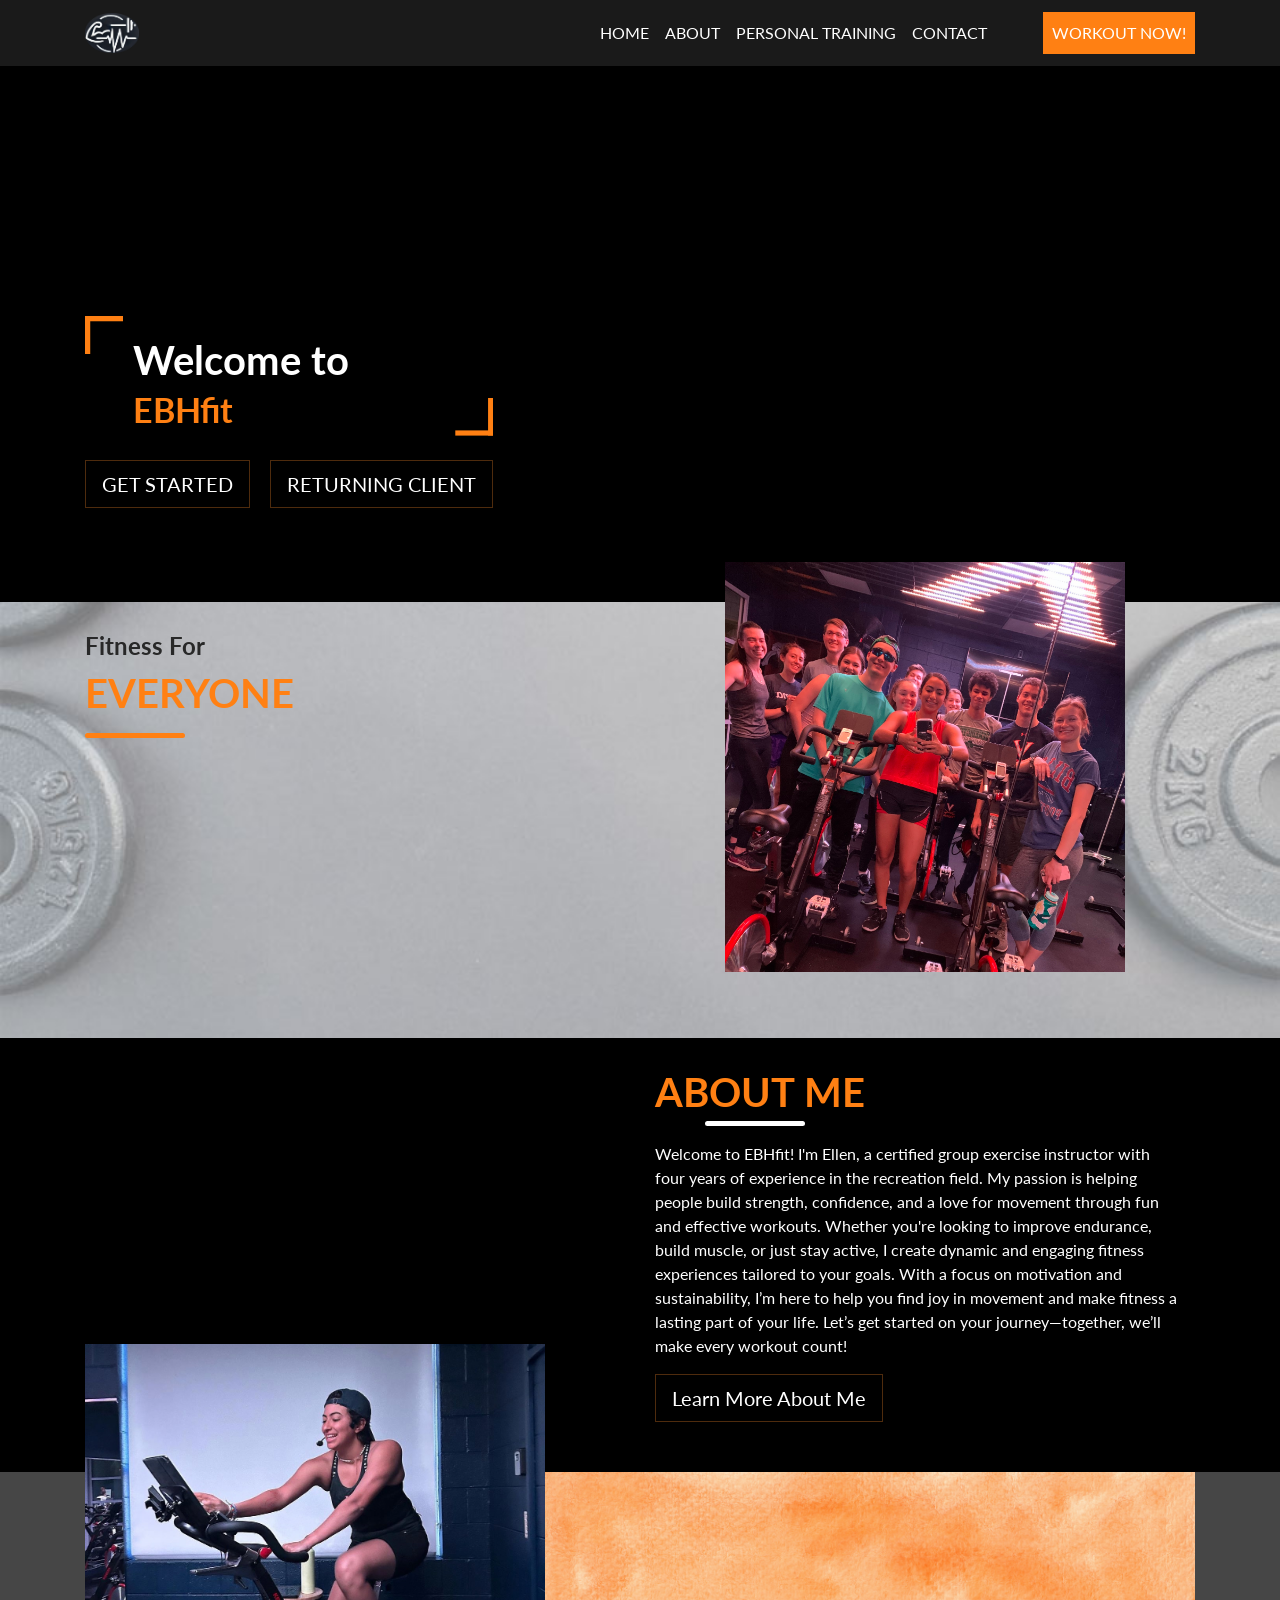
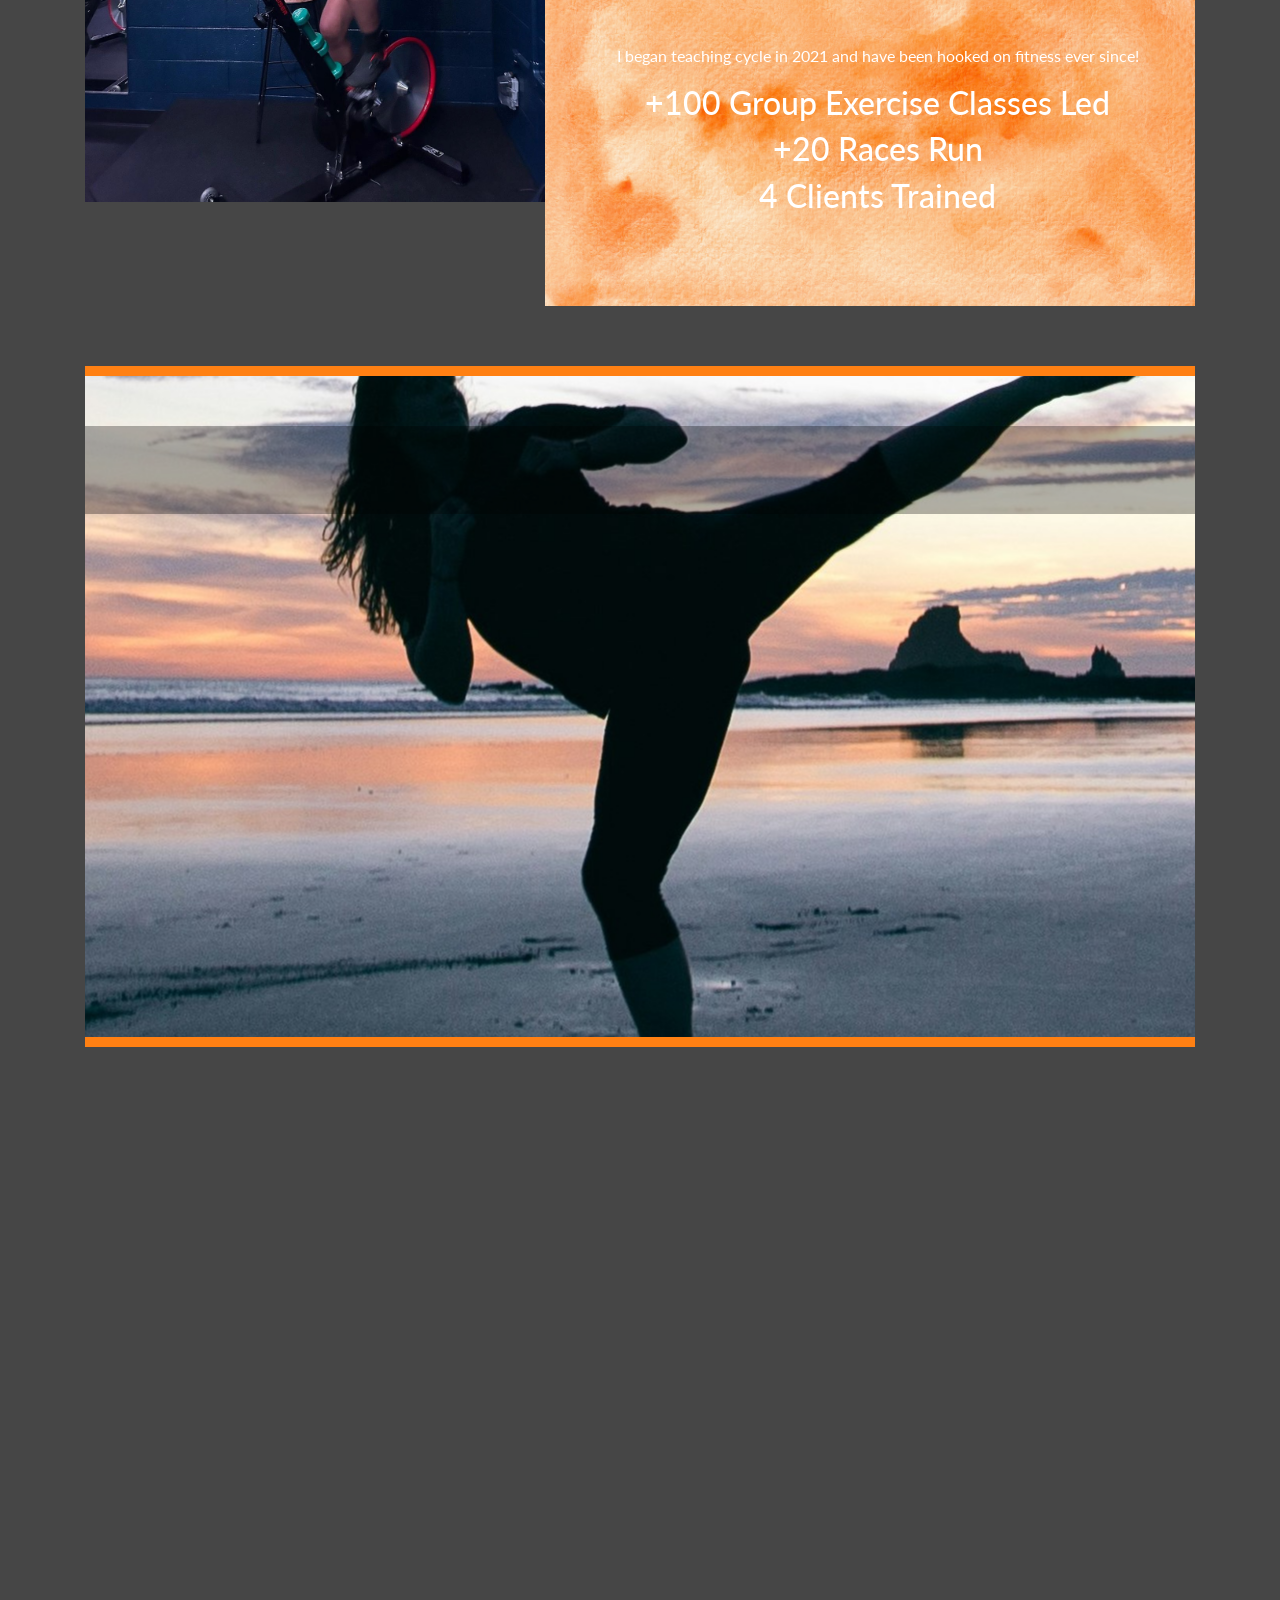
==== index.html @ 253d58ab "Update index.html" ====
<!doctype html>
<!--
	Template from: Fox by FreeHTML5.co
-->
<html lang="en">
<head>
  <!-- Required meta tags -->
  <meta charset="utf-8">
  <meta name="viewport" content="width=device-width, initial-scale=1, shrink-to-fit=no">
  <title>EBHfit</title>

  <!-- Bootstrap CSS -->
  <link href="css/animate.css" rel="stylesheet">
  <link rel="stylesheet" href="css/bootstrap.min.css" type="text/css">
  <link href="https://fonts.googleapis.com/css?family=Lato:300,400,700" rel="stylesheet">
  <link rel="stylesheet" href="css/style.css">
</head>
<body>
<div class="container-fluid pl-0 pr-0 bg-img clearfix parallax-window2" data-parallax="scroll" data-image-src="images/gexStrong.jpg">
  <nav class="navbar navbar-expand-md navbar-dark">
    <div class="container"> 
      <!-- Brand --> 
      <a class="navbar-brand mr-auto" href="#"><img src="images/EBHFITicon.png" alt="EBHfit" /></a> 
      
      <!-- Toggler/collapsibe Button -->
      <button class="navbar-toggler" type="button" data-toggle="collapse" data-target="#collapsibleNavbar"> <span class="navbar-toggler-icon"></span> </button>
      
      <!-- Navbar links -->
      <div class="collapse navbar-collapse" id="collapsibleNavbar">
        <ul class="navbar-nav ml-auto">
          <li class="nav-item"> <a class="nav-link" href="#">Home</a> </li>
          <li class="nav-item"> <a class="nav-link" href="#about-us">About</a> </li>
          <li class="nav-item"> <a class="nav-link" href="#">Personal Training</a> </li>
          <li class="nav-item"> <a class="nav-link" href="#contact">Contact</a> </li>
        </ul>
        <ul class="navbar-nav ml-5">
          <li class="nav-item"> <a class="nav-link btn btn-danger" href="#">Workout Now!</a> </li>
        </ul>
      </div>
    </div>
  </nav>
  <div class="container">
    <div class="fh5co-banner-text-box">
      <div class="quote-box pl-5 pr-5 wow bounceInRight">
        <h2> Welcome to <br><span>EBHfit</span> </h2>
      </div>
      <a href="#" class="btn text-uppercase btn-outline-danger btn-lg mr-3 mb-3 wow bounceInUp"> Get Started</a> <a href="#" class="btn text-uppercase btn-outline-danger btn-lg mb-3 wow bounceInDown"> Returning Client</a> </div>
  </div>
</div>
<div class="container-fluid fh5co-network">
  <div class="container">
    <div class="row">
      <div class="col-md-6">
        <h4 class="wow bounceInUp">Fitness For</h4>
        <h2 class="wow bounceInRight">EVERYONE</h2>
        <hr />
        <h5 class="wow bounceInLeft">All ages and all backgrounds welcome!</h5>
        <p class="wow bounceInDown">Cycling, running, walking, strength training, hyrox training, mobility, and MORE! </p>
      </div>
      <div class="col-md-6">
        <figure class="wow bounceInDown"> 
		<img src="images/cyclegroupch.jpeg" alt="gym" class="img-fluid" style="width: 400px; height: auto;" /> 
	</figure>
      </div>
    </div>
  </div>
</div>
<div id="about-us" class="container-fluid fh5co-about-us pl-0 pr-0 parallax-window" data-parallax="scroll" data-image-src="images/femaleStrong.jpg">
  <div class="container">
    <div class="col-sm-6 offset-sm-6">
      <h2 class="wow bounceInLeft" data-wow-delay=".25s">ABOUT ME</h2>
      <hr/>
      <p class="wow bounceInRight" data-wow-delay=".25s">Welcome to EBHfit! I'm Ellen, a certified group exercise instructor with four years of experience in the recreation field. My passion is helping people build strength, confidence, and a love for movement through fun and effective workouts. Whether you're looking to improve endurance, build muscle, or just stay active, I create dynamic and engaging fitness experiences tailored to your goals. With a focus on motivation and sustainability, I’m here to help you find joy in movement and make fitness a lasting part of your life. Let’s get started on your journey—together, we’ll make every workout count!
 </p>
      <a href= "https://ebh1226.github.io" class="btn btn-lg btn-outline-danger d-inline-block text-center mx-auto wow bounceInDown">Learn More About Me</a> </div>
  </div>
</div>
<div class="container-fluid fh5co-content-box">
  <div class="container">
    <div class="row">
      <div class="col-md-5 pr-0"><img src="images/cyclePic.jpeg" alt="gym" class="img-fluid wow bounceInLeft" /> </div>
      <div class="col-md-7 pl-0">
        <div class="wow bounceInRight" data-wow-delay=".25s">
          <div class="card-img-overlay">
            <p class="card-text">I began teaching cycle in 2021 and have been hooked on fitness ever since! </p> 
		  <h2> +100 Group Exercise Classes Led</h2>
		  <h2> +20 Races Run </h2>
		  <h2> 4 Clients Trained </h2>
          </div>
           <img src="images/orangeblock3.jpg" alt="orange" class="img-fluid" /> </div> 
      </div>
    </div>
    <div class="row trainers pl-0 pr-0">
      <div class="col-12 bg-50">
        <div class="quote-box2 wow bounceInDown" data-wow-delay=".25s">
          <h2> CERTIFICATIONS </h2>
        </div>
      </div>
      <div class="col-md-6 pr-5 pl-5">
        <div class="card text-center wow bounceInLeft" data-wow-delay=".25s"> <img class="card-img-top rounded-circle img-fluid" src="images/afaa.jpg" alt="AFAA image">
          <div class="card-body mb-5">
            <h4 class="card-title">GEX Instructor</h4>
            <p class="card-text">AFAA Group Exercise Instructor Certified</p>
          </div>
        </div>
      </div>
      <div class="col-md-6 pl-5 pr-5">
        <div class="card text-center wow bounceInRight" data-wow-delay=".25s"> <img class="card-img-top rounded-circle img-fluid" src="images/wfa.jpg" alt="WFA image">
          <div class="card-body mb-5">
            <h4 class="card-title">WFA</h4>
            <p class="card-text">MEDIC SOLO Wilderness First Aid Certified</p>
          </div>
        </div>
      </div>
    </div>
    <div class="row gallery">
      <div class="col-md-4">
        <div class="card">
          <div class="card-body mb-4 wow bounceInLeft" data-wow-delay=".25s">
            <h4 class="card-title">FILEX</h4>
            <p class="card-text">I just wanted to sincerely thank you for the opportunity to represent Precision Nutrition and the US at such an amazing event. </p>
          </div>
          <img class="card-img-top img-fluid wow bounceInRight" data-wow-delay=".25s" src="images/g1.jpg" alt="Card image"> </div>
      </div>
      <div class="col-md-4">
        <div class="card"> <img class="card-img-top img-fluid wow bounceInUp" data-wow-delay=".25s" src="images/g2.jpg" alt="Card image">
          <div class="card-body mt-4 wow bounceInDown" data-wow-delay=".25s">
            <h4 class="card-title">IGNITING</h4>
            <p class="card-text">I just wanted to sincerely thank you for the opportunity to represent Precision Nutrition and the US at such an amazing event. </p>
          </div>
        </div>
      </div>
      <div class="col-md-4">
        <div class="card">
          <div class="card-body mb-4 wow bounceInRight" data-wow-delay=".25s">
            <h4 class="card-title">PASSION</h4>
            <p class="card-text">I just wanted to sincerely thank you for the opportunity to represent Precision Nutrition and the US at such an amazing event. </p>
          </div>
          <img class="card-img-top img-fluid wow bounceInLeft" data-wow-delay=".25s" src="images/g3.jpg" alt="Card image"> </div>
      </div>
    </div>
  </div>
</div>
<footer class="container-fluid">
  <div class="container">
    <div class="row">
      <div class="col-md-3 footer1 d-flex wow bounceInLeft" data-wow-delay=".25s">
        <div class="d-flex flex-wrap align-content-center"> 
		<a href="#"><img src="images/EBHFITicon.png" alt="logo" style="width: 200px; height: auto;"/>
		</a>
          <p>&copy; 2025 EBHfit All rights reserved.<br> Design by <a href="https://freehtml5.co" target="_blank">FreeHTML5</a>.</p>
        </div>
      </div>
      <div class="col-md-6 footer2 wow bounceInUp" data-wow-delay=".25s" id="contact">
        <div class="form-box">
          <h4>CONTACT US</h4>
          <table class="table table-responsive d-table">
            <tr>
              <td><input type="text" class="form-control pl-0" placeholder="NAME" /></td>
              <td><input type="email" class="form-control pl-0" placeholder="EMAIL" /></td>
            </tr>
            <tr>
              <td colspan="2"></td>
            </tr>
            <tr>
              <td colspan="2"><input type="text" class="form-control pl-0" placeholder="ADDRESS" /></td>
            </tr>
            <tr>
              <td colspan="2"></td>
            </tr>
            <tr>
              <td colspan="2"><input type="text" class="form-control pl-0" placeholder="MESSAGES" /></td>
            </tr>
            <tr>
              <td colspan="2"></td>
            </tr>
            <tr>
              <td colspan="2" class="text-center pl-0"><button type="submit" class="btn btn-dark">SEND</button></td>
            </tr>
          </table>
        </div>
      </div>
      <div class="col-md-3 footer3 wow bounceInRight" data-wow-delay=".25s">
        <h5>ADDRESS</h5>
        <p>Lorem ipsum dolor sit 
          amet, consectetuer adipiscing elit.</p>
        <h5>PHONE</h5>
        <p>253232323232</p>
        <h5>EMAIL</h5>
        <p>email@example.com</p>
        <div class="social-links">
          <ul class="nav nav-item">
            <li><a href="https://www.facebook.com/fh5co" class="btn btn-secondary mr-1 mb-2"><img src="images/facebook.png" alt="facebook" /></a></li>
            <li><a href="#"  class="btn btn-secondary mr-1 ml-1 mb-2"><img src="images/facebook.png" alt="facebook" /></a></li>
            <li><a href="#"  class="btn btn-secondary mr-1 ml-1 mb-2"><img src="images/facebook.png" alt="facebook" /></a></li>
            <li><a href="#"  class="btn btn-secondary ml-1 mb-2"><img src="images/facebook.png" alt="facebook" /></a></li>
          </ul>
        </div>
      </div>
    </div>
  </div>
</footer>

<!-- Optional JavaScript --> 
<!-- jQuery first, then Bootstrap JS, ... -->

<script src="js/jquery.min.js"></script>
<script src="js/bootstrap.min.js"></script>
<script src="js/parallax.js"></script>
<script src="js/wow.js"></script>
<script src="js/main.js"></script>

</body>
</html>
---- css/style.css ----
/*
 * Fox by FreeHTML5.co
 * Twitter: https://twitter.com/fh5co
 * Facebook: https://fb.com/fh5co
 * URL: https://freehtml5.co
 */

body {
  font-family: 'Lato', sans-serif;
  overflow: hidden;
  overflow-y: scroll;
  background-color: #000;
}
body .bg-img {
  background-repeat: no-repeat;
  background-position: center;
  padding-bottom: 100px;
}
body nav {
  background: rgba(255, 255, 255, 0.1);
}
body nav .navbar-nav a {
  font-size: 16px;
  text-transform: uppercase;
  color: #fff !important;
  transition: all 0.3s;
  -webkit-transition: all 0.3s;
  -ms-transition: all 0.3s;
  -o-transition: all 0.3s;
}
body nav .navbar-nav a:hover {
  color: #ff8013 !important;
}
.navbar-brand img {
    max-height: 40px; /* Adjust this to fit your navbar height */
    width: auto; /* Maintains aspect ratio */
    margin-right: 10px; /* Adds some space between icon and text if needed */
}
body nav .navbar-nav .btn-danger {
  background: #ff8013;
  border-color: #ff8013;
  border-radius: 0;
}
body nav .navbar-nav .btn-danger:hover {
  background: #df6700;
  border-color: #df6700;
}

a, a:hover {
  color: #ff8013;
}

.fh5co-banner-text-box {
  position: relative;
  max-height: 120px;
  display: inline-block;
  margin-top: 250px;
}
.fh5co-banner-text-box .quote-box {
  max-width: 455px;
  padding: 20px 0;
}
.fh5co-banner-text-box .quote-box h2 {
  font-family: 'Lato', sans-serif;
  font-weight: 700;
  color: #fff;
  font-size: 40px;
}
.fh5co-banner-text-box .quote-box h2 span {
  color: #ff8013;
  font-size: 34px;
}
.fh5co-banner-text-box .quote-box::before {
  content: "";
  position: absolute;
  height: 38px;
  width: 38px;
  left: 0;
  top: 0;
  background: url("../images/right-quote.png");
  background-repeat: no-repeat;
}
.fh5co-banner-text-box .quote-box::after {
  content: "";
  position: absolute;
  height: 38px;
  width: 38px;
  background: url("../images/left-quote.png");
  background-repeat: no-repeat;
  right: 0;
  bottom: 0;
}
.fh5co-banner-text-box a {
  color: #fff;
  border-color: #4e2b0d;
  border-radius: 0;
  min-width: 150px;
}
.fh5co-banner-text-box a:hover {
  background: transparent;
  border-color: gray;
  color: #ff8013;
}

.fh5co-network, .fh5co-about-us {
  background: url("../images/about-bg.jpg");
  background-repeat: no-repeat;
  background-position: center;
  background-size: 100% 100%;
  padding: 50px 0;
  padding-top: 30px;
}
.fh5co-network figure, .fh5co-about-us figure {
  margin-top: -70px !important;
}
.fh5co-network h2, .fh5co-about-us h2 {
  color: #ff8013;
  font-family: 'Lato', sans-serif;
  font-weight: 700;
  font-size: 40px;
  margin-bottom: 0;
}
.fh5co-network h4, .fh5co-about-us h4, .fh5co-network h5, .fh5co-about-us h5, .fh5co-network p, .fh5co-about-us p {
  color: #282828;
  font-family: 'Lato', sans-serif;
  font-weight: 700;
}
.fh5co-network hr, .fh5co-about-us hr {
  border-color: #ff8013;
  border-width: 5px;
  max-width: 100px;
  margin-left: 0;
  border-radius: 5px;
}
.fh5co-network figure, .fh5co-about-us figure {
  text-align: center;
}

.fh5co-about-us {
  background: transparent;
  background-repeat: no-repeat;
  background-size: contain;
  background-position: center;
}
.fh5co-about-us p {
  color: #fff;
  font-family: 'Lato', sans-serif;
  font-weight: normal;
}
.fh5co-about-us hr {
  border-color: #fff;
  margin-left: 50px;
  margin-top: 5px;
}
.fh5co-about-us a {
  color: #fff !important;
  border-color: #4e2b0d;
  border-radius: 0;
  min-width: 150px;
}
.fh5co-about-us a:hover {
  background: transparent;
  border-color: gray;
  color: #ff8013;
}

.fh5co-content-box {
  background: #464646;
  padding-bottom: 100px;
}
.fh5co-content-box .pr-0 img {
  margin-top: -128px;
}
.fh5co-content-box img {
  width: 100%;
}
.fh5co-content-box .card-img-overlay {
  color: #fff;
  text-align: center;
  top: 35%;
}
.fh5co-content-box .trainers {
  position: relative;
  padding: 50px 0;
  margin: 70px 0;
  background: url("../images/gym2.jpg");
  background-repeat: no-repeat;
  background-position: center;
  background-color: #000;
}
.fh5co-content-box .trainers .bg-50 {
  background: rgba(0, 0, 0, 0.3);
}
.fh5co-content-box .trainers .card {
  border: none;
  background: transparent;
}
.fh5co-content-box .trainers .card img {
  max-width: 250px;
  margin: 0 auto;
  max-height: 250px;
}
.fh5co-content-box .trainers .card .card-body {
  background: #ccc;
  border-radius: 15px;
  padding: 30px 20px;
  margin-top: 30px;
  padding-bottom: 50px;
}
.fh5co-content-box .trainers .card .card-body::before {
  content: "";
  position: absolute;
  border: 20px solid #ccc;
  border-color: transparent transparent #ccc transparent;
  margin-top: -70px;
  text-align: center;
  margin-left: -15px;
}
.fh5co-content-box .trainers .quote-box2 {
  color: #fff;
  max-width: 250px;
  position: relative;
  text-align: center;
  margin: auto;
  margin-bottom: 50px;
}
.fh5co-content-box .trainers .quote-box2::before {
  content: "";
  position: absolute;
  height: 20px;
  width: 20px;
  left: 0;
  top: -10px;
  background: url("../images/right-quote-white.png");
  background-repeat: no-repeat;
  background-size: 100% 100%;
}
.fh5co-content-box .trainers .quote-box2::after {
  content: "";
  position: absolute;
  height: 20px;
  width: 20px;
  background: url("../images/left-quote-white.png");
  background-repeat: no-repeat;
  right: 0;
  bottom: -10px;
  background-size: 100% 100%;
}
.fh5co-content-box .trainers::before, .fh5co-content-box .trainers::after {
  content: "";
  position: absolute;
  border: 5px solid #ff8013;
  width: 100%;
  top: -10px;
}
.fh5co-content-box .trainers::before {
  bottom: -10px;
  top: auto;
}
.fh5co-content-box .gallery .card {
  border: none;
  background: transparent;
}
.fh5co-content-box .gallery .card img {
  border-radius: 0;
  max-height: 580px;
}
.fh5co-content-box .gallery .card .card-body {
  background: #ff8013;
}
.fh5co-content-box .gallery .card .card-body h4 {
  color: #fff;
}
.fh5co-content-box .gallery .card .card-body p {
  font-family: 'Lato', sans-serif;
  font-weight: 700;
}

footer {
  background: #101011;
  color: #fff;
}
footer .footer1 p {
  margin-top: 30px;
}
footer .footer2 h4 {
  color: #ff8013;
  font-family: 'Lato', sans-serif;
  font-weight: 700;
  text-align: center;
  margin: 20px auto;
}
footer .footer2 .form-box {
  background: #fff;
  padding: 20px 30px;
  margin-top: -30px;
}
footer .footer2 input[type='text'], footer .footer2 input[type='email'] {
  background: transparent;
  border-radius: 0;
  border: none;
  border-bottom: 2px solid #000;
}
footer .footer2 input[type='text']:focus, footer .footer2 input[type='email']:focus {
  box-shadow: none;
  border-color: #ff8013;
}
footer .footer2 .btn {
  min-width: 150px;
  border-radius: 0;
}
footer .footer2 ::-webkit-input-placeholder {
  /* Chrome/Opera/Safari */
  color: #262626;
}
footer .footer2 ::-moz-placeholder {
  /* Firefox 19+ */
  color: #262626;
}
footer .footer2 :-ms-input-placeholder {
  /* IE 10+ */
  color: #262626;
}
footer .footer2 :-moz-placeholder {
  /* Firefox 18- */
  color: #262626;
}
footer .footer3 {
  padding-top: 50px;
}
footer .footer3 a {
  background: #fff;
  border-radius: 50%;
  height: 40px;
  width: 40px;
  padding: 0;
  padding-top: 5px;
}
footer .footer3 a:hover {
  background: #ff8013;
}
footer .footer3 .nav-item li {
  margin: 0 5px;
}
footer .table td, footer .table th {
  border: none;
}

footer::before {
  content: "";
  position: absolute;
  border: 3px solid #ff8013;
  width: 100%;
  left: 0;
}

@media (max-width: 1199px) {
  .fh5co-content-box .pr-0 img {
    margin-top: -107px;
  }
}
@media (max-width: 991px) {
  .fh5co-content-box .pr-0 img {
    margin-top: -78px;
  }
  .fh5co-content-box .card-img-overlay {
    top: 20%;
  }
}
@media (max-width: 767px) {
  body nav .navbar-nav {
    margin-left: 0 !important;
    max-width: 50px;
  }

  .fh5co-network figure, .fh5co-about-us figure {
    margin-top: 0 !important;
  }

  .fh5co-content-box .pr-0 img {
    margin: 20px auto;
  }
  .fh5co-content-box .col-md-5 {
    padding: 0 !important;
  }
  .fh5co-content-box .col-md-7 {
    padding: 0 !important;
  }

  .gallery .card {
    margin-bottom: 25px;
  }

  .footer1 {
    min-height: 150px;
  }

  .footer2 .form-box {
    margin-top: 0 !important;
  }

  .small-logo {
    width: 300px; /* Adjust as needed */
    height: auto; /* Keeps aspect ratio */
  }
}
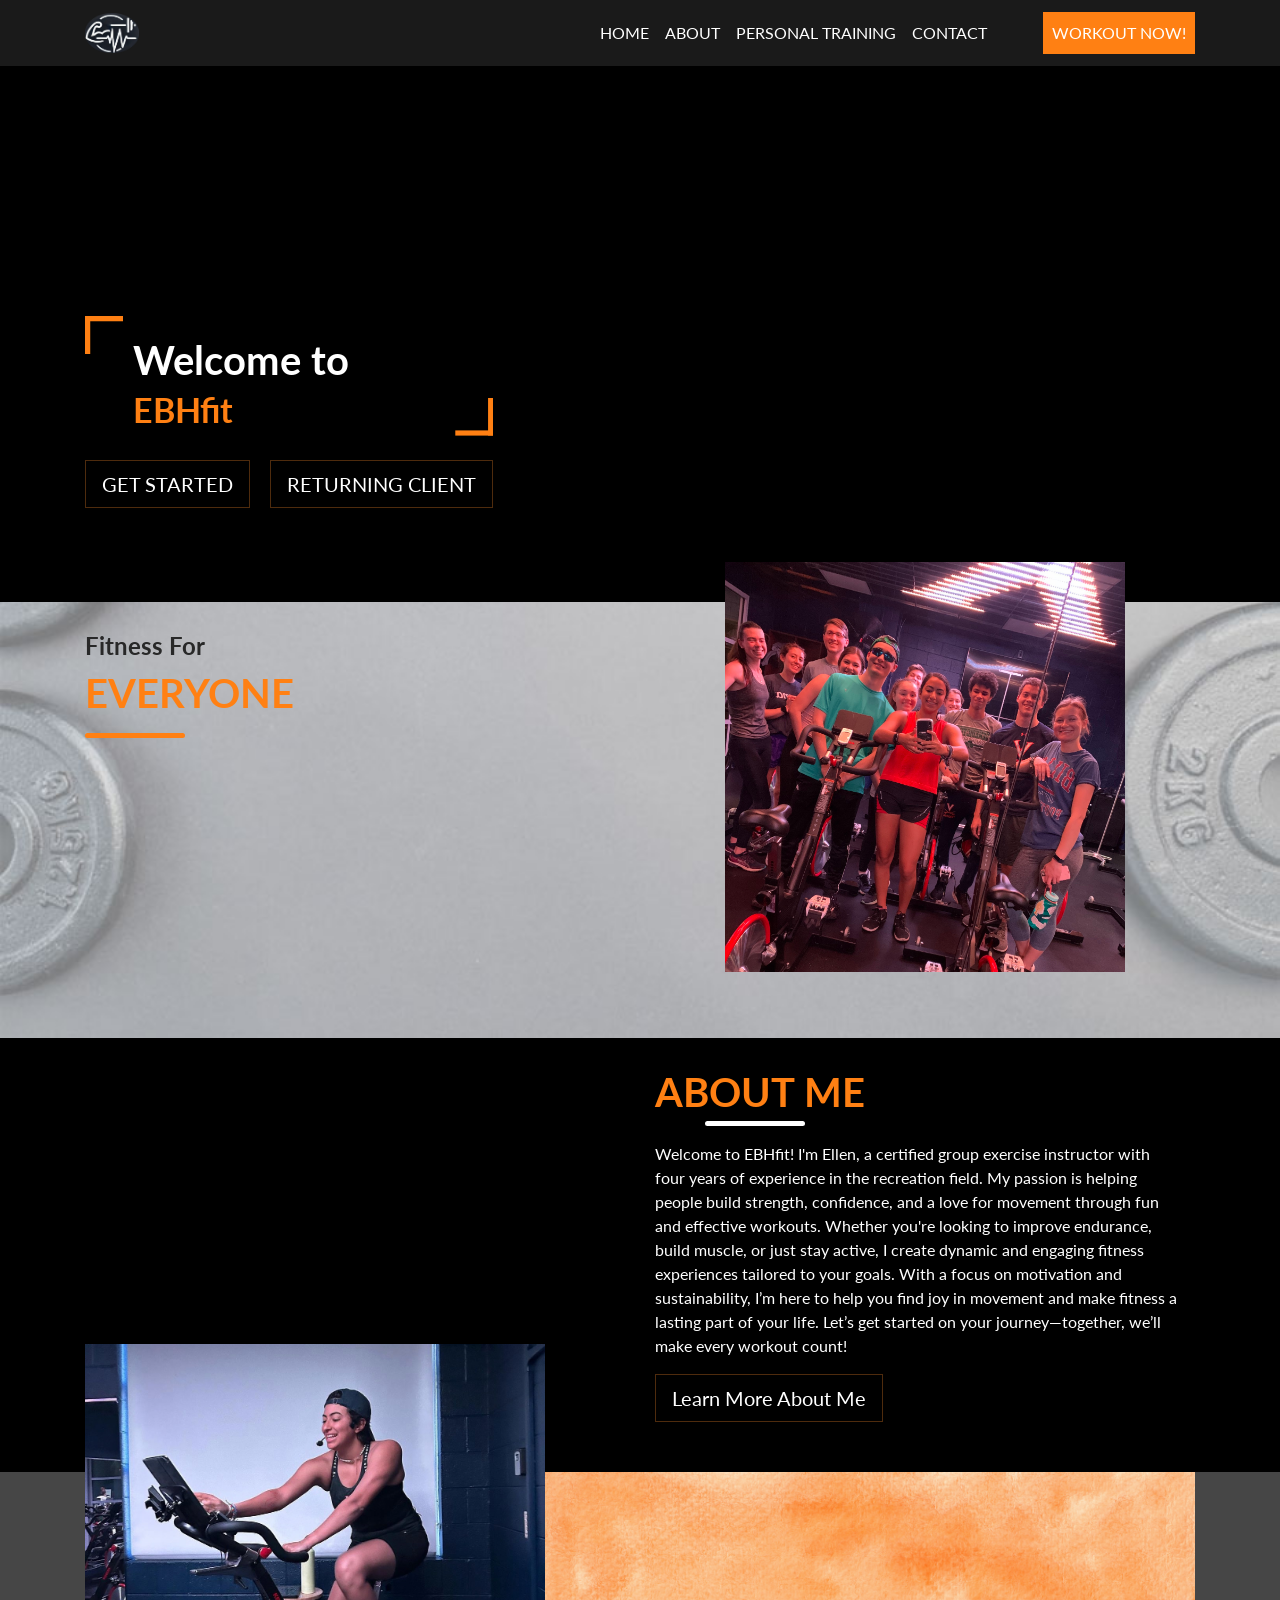
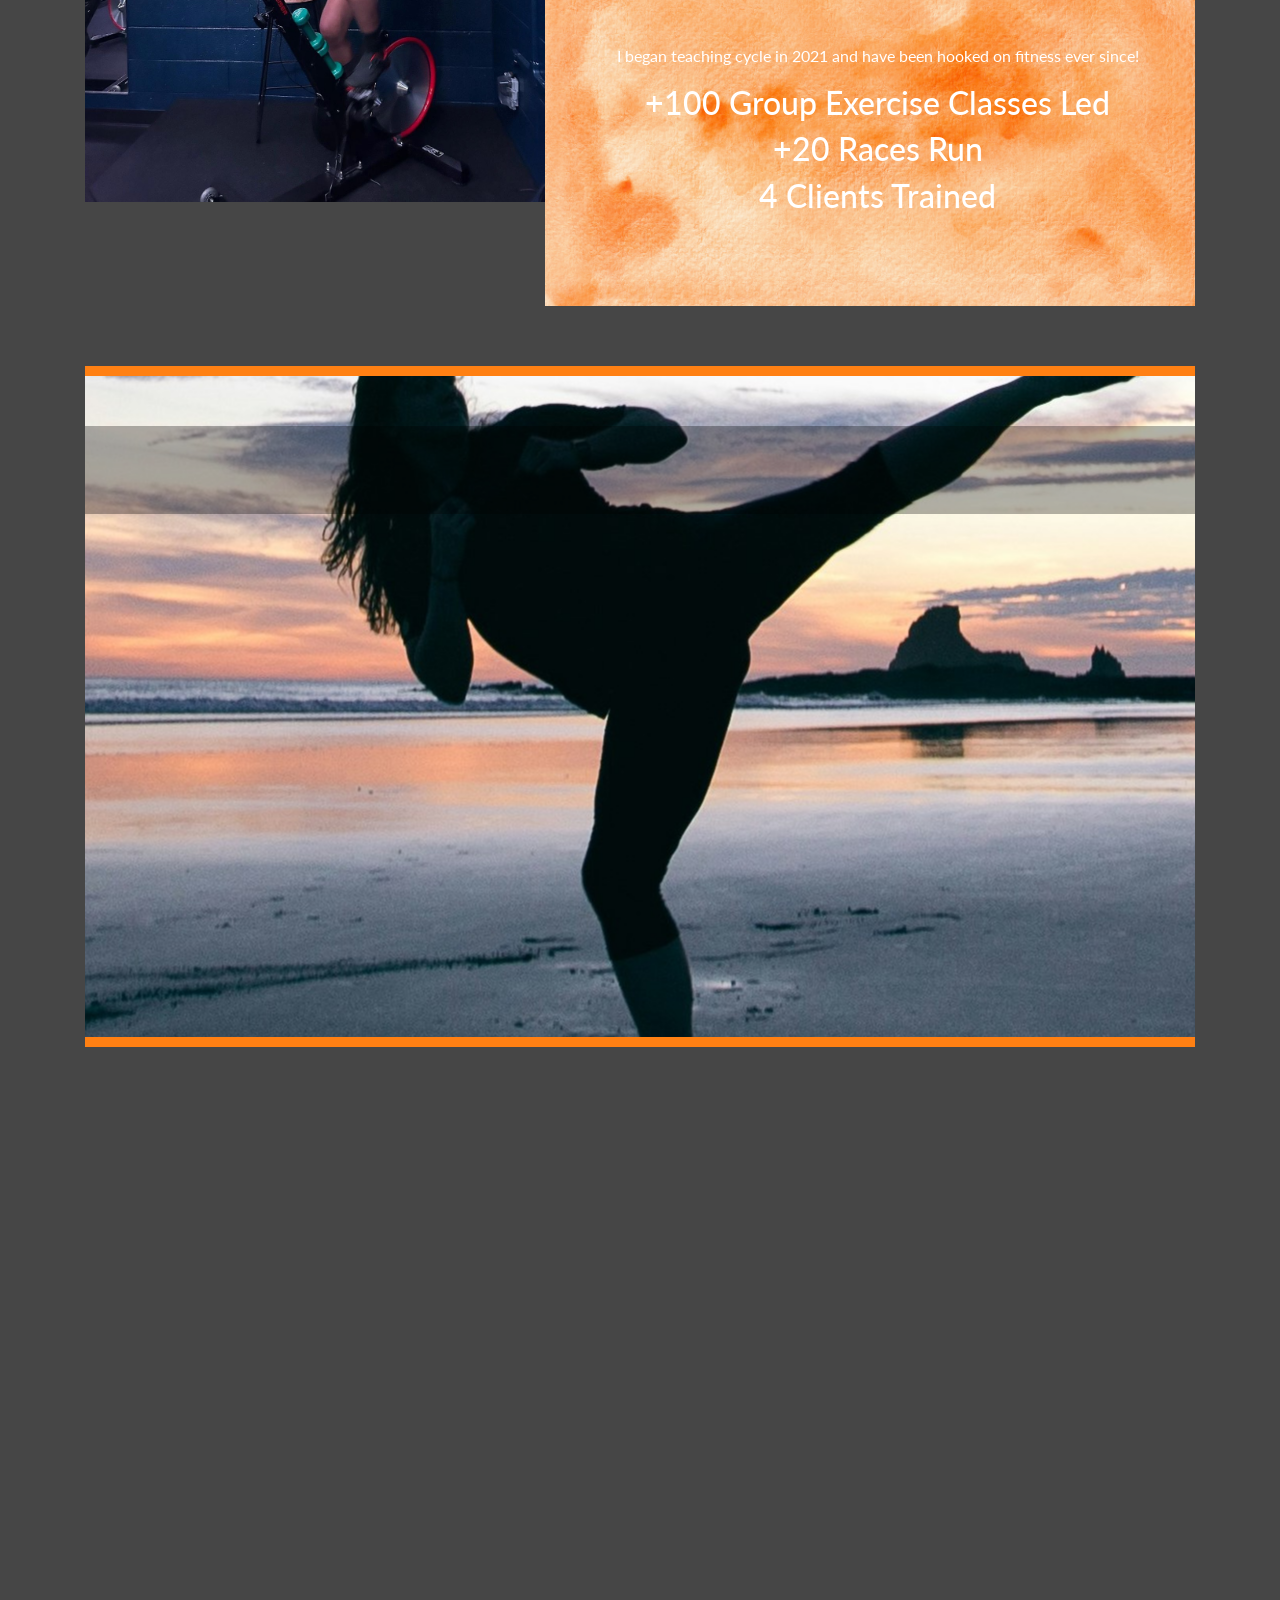
==== commit ba61f68d: "Update index.html" ====
--- a/index.html
+++ b/index.html
@@ -120,10 +120,10 @@
             <h4 class="card-title">FILEX</h4>
             <p class="card-text">I just wanted to sincerely thank you for the opportunity to represent Precision Nutrition and the US at such an amazing event. </p>
           </div>
-          <img class="card-img-top img-fluid wow bounceInRight" data-wow-delay=".25s" src="images/g1.jpg" alt="Card image"> </div>
+          <img class="card-img-top img-fluid wow bounceInRight" data-wow-delay=".25s" src="images/footerImgL.jpg" alt="Card image"> </div>
       </div>
       <div class="col-md-4">
-        <div class="card"> <img class="card-img-top img-fluid wow bounceInUp" data-wow-delay=".25s" src="images/g2.jpg" alt="Card image">
+        <div class="card"> <img class="card-img-top img-fluid wow bounceInUp" data-wow-delay=".25s" src="images/trxImgC.jpg" alt="Card image">
           <div class="card-body mt-4 wow bounceInDown" data-wow-delay=".25s">
             <h4 class="card-title">IGNITING</h4>
             <p class="card-text">I just wanted to sincerely thank you for the opportunity to represent Precision Nutrition and the US at such an amazing event. </p>
@@ -136,7 +136,7 @@
             <h4 class="card-title">PASSION</h4>
             <p class="card-text">I just wanted to sincerely thank you for the opportunity to represent Precision Nutrition and the US at such an amazing event. </p>
           </div>
-          <img class="card-img-top img-fluid wow bounceInLeft" data-wow-delay=".25s" src="images/g3.jpg" alt="Card image"> </div>
+          <img class="card-img-top img-fluid wow bounceInLeft" data-wow-delay=".25s" src="images/footerImgR.jpg" alt="Card image"> </div>
       </div>
     </div>
   </div>
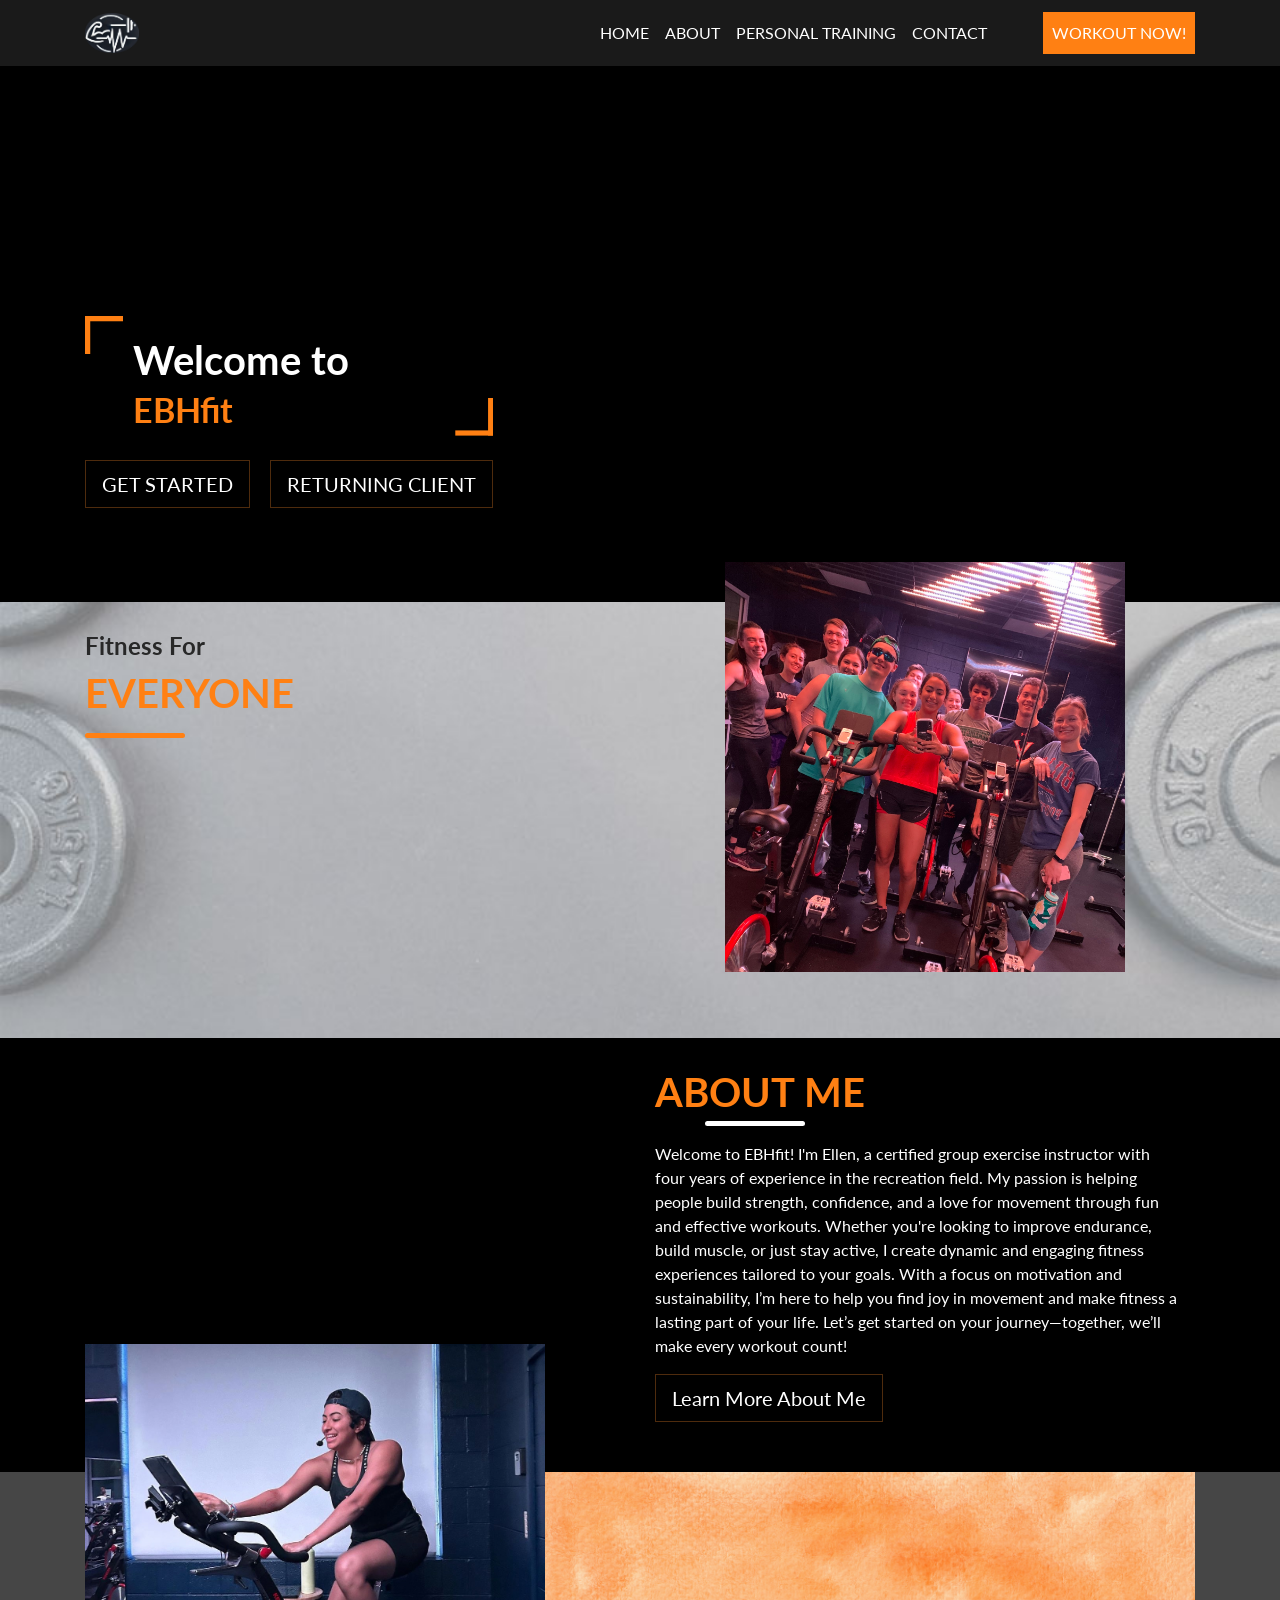
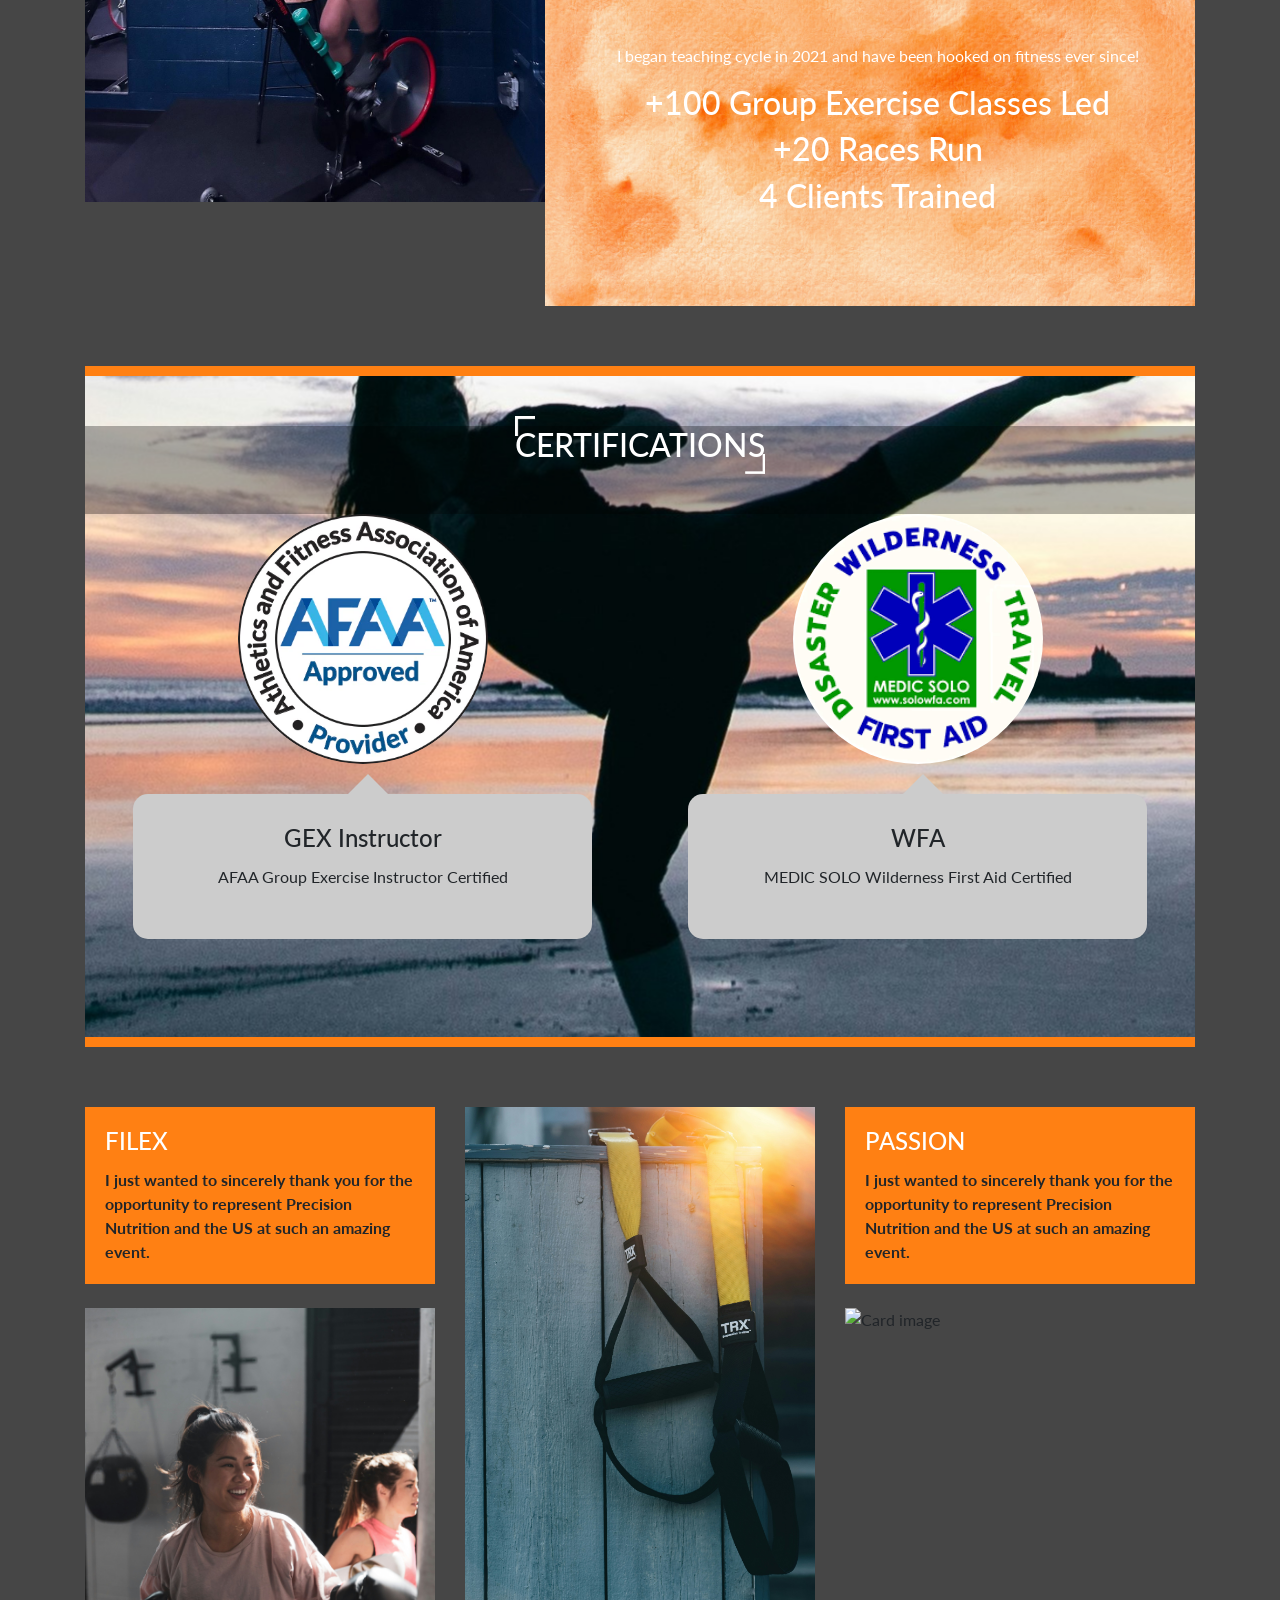
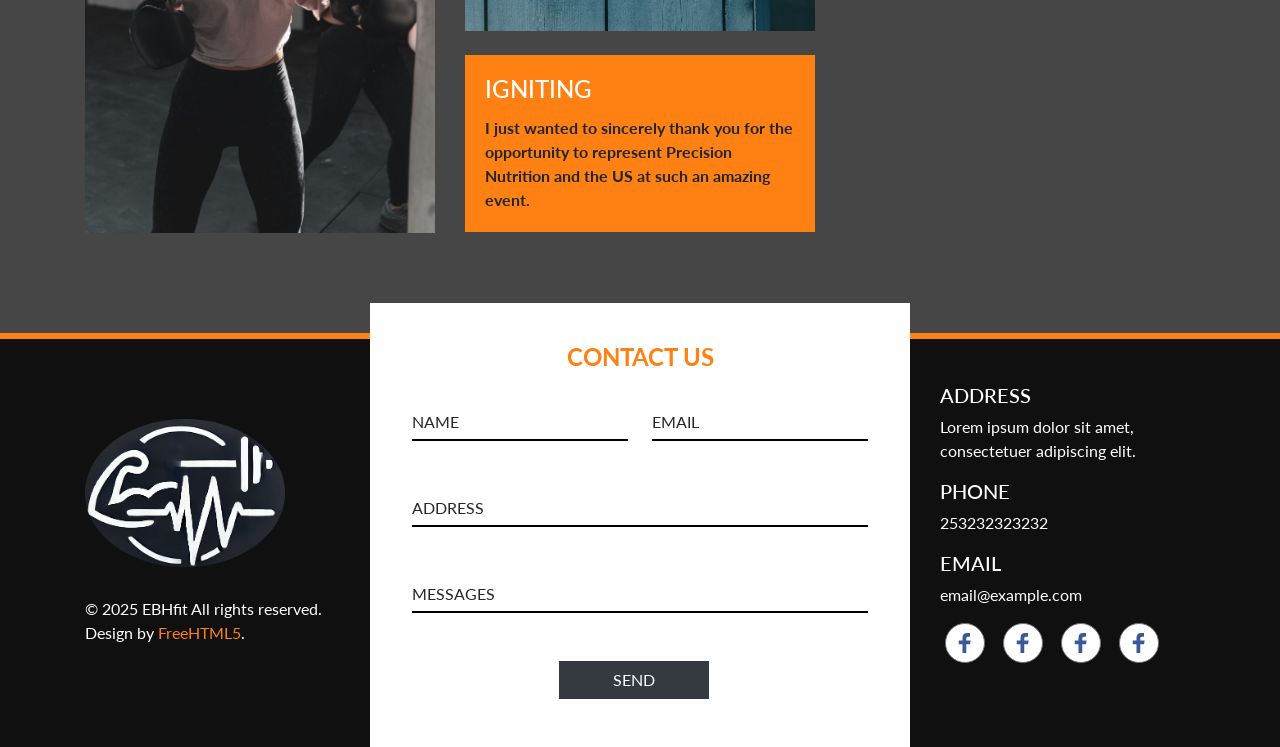
==== commit 964d00de: "Update index.html" ====
--- a/index.html
+++ b/index.html
@@ -136,7 +136,7 @@
             <h4 class="card-title">PASSION</h4>
             <p class="card-text">I just wanted to sincerely thank you for the opportunity to represent Precision Nutrition and the US at such an amazing event. </p>
           </div>
-          <img class="card-img-top img-fluid wow bounceInLeft" data-wow-delay=".25s" src="images/footerImgR.jpg" alt="Card image"> </div>
+          <img class="card-img-top img-fluid wow bounceInLeft" data-wow-delay=".25s" src="images/footerImgRt.jpg" alt="Card image"> </div>
       </div>
     </div>
   </div>
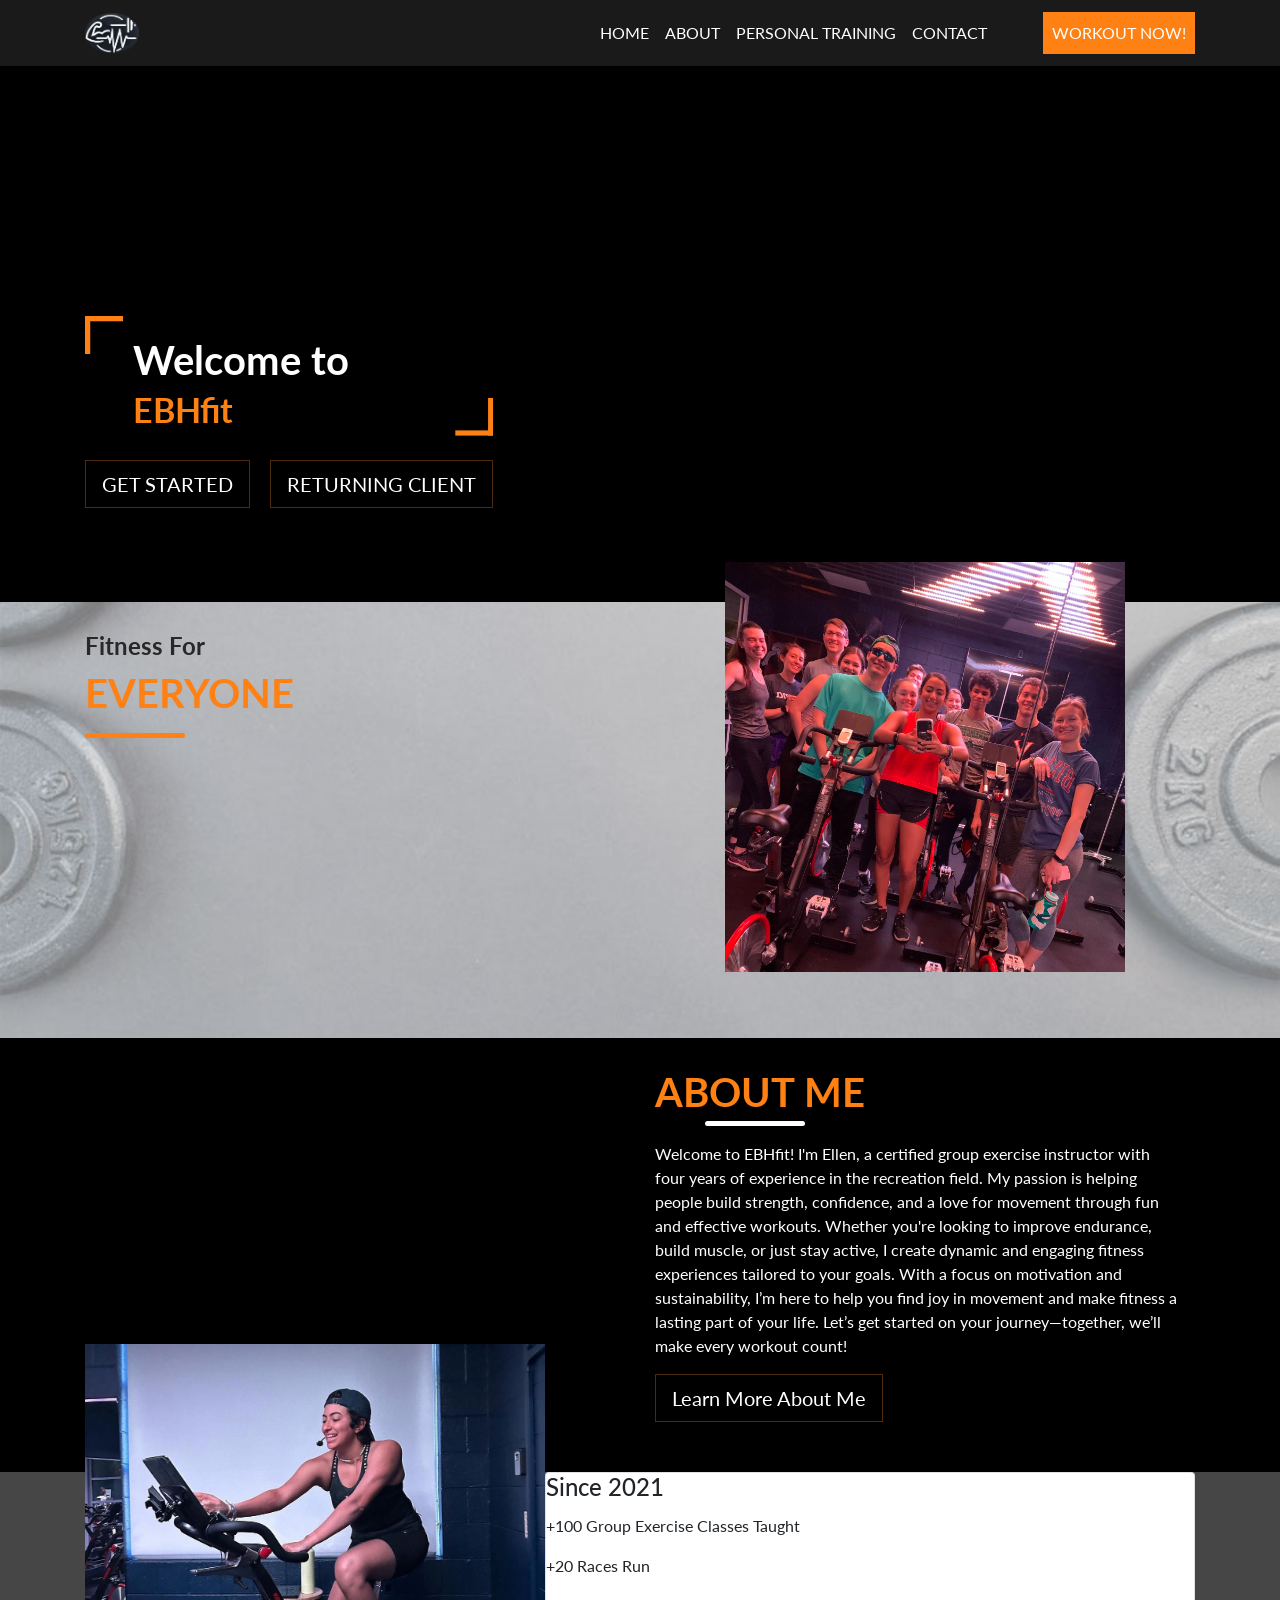
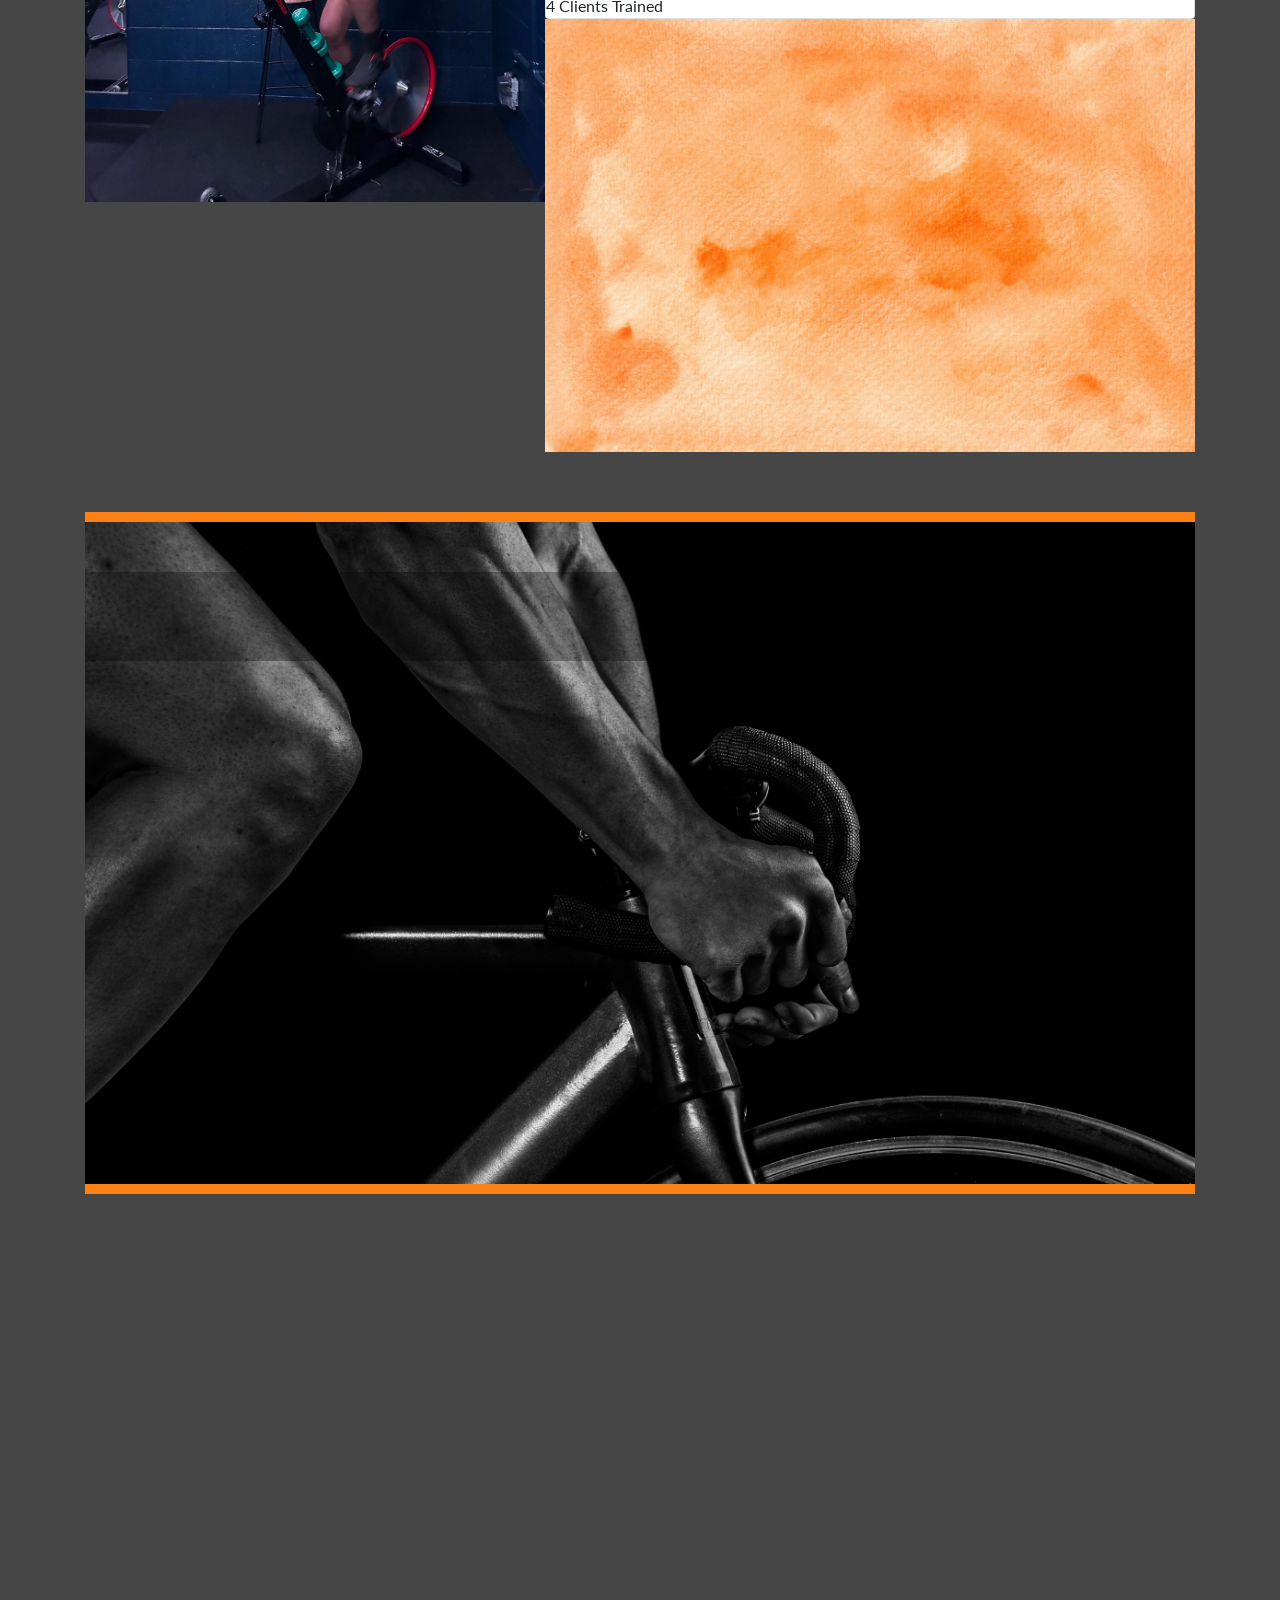
==== commit 8552551c: "Update index.html replaced this:   <div class="card-img-overlay">             <p class="card-text" ====
--- a/index.html
+++ b/index.html
@@ -81,11 +81,11 @@
       <div class="col-md-5 pr-0"><img src="images/cyclePic.jpeg" alt="gym" class="img-fluid wow bounceInLeft" /> </div>
       <div class="col-md-7 pl-0">
         <div class="wow bounceInRight" data-wow-delay=".25s">
-          <div class="card-img-overlay">
-            <p class="card-text">I began teaching cycle in 2021 and have been hooked on fitness ever since! </p> 
-		  <h2> +100 Group Exercise Classes Led</h2>
-		  <h2> +20 Races Run </h2>
-		  <h2> 4 Clients Trained </h2>
+          <div class="card">
+		  <h4 class="card-title">Since 2021</h4>
+            	<p class="card-text">+100 Group Exercise Classes Taught </p> 
+		  <p class="card-text">+20 Races Run </p>
+		  <p class="card-text">4 Clients Trained </p>
           </div>
            <img src="images/orangeblock3.jpg" alt="orange" class="img-fluid" /> </div> 
       </div>
--- a/css/style.css
+++ b/css/style.css
@@ -183,11 +183,13 @@
   position: relative;
   padding: 50px 0;
   margin: 70px 0;
-  background: url("../images/gym2.jpg");
+  background: url("../images/backgroundCycle.jpg");
   background-repeat: no-repeat;
   background-position: center;
+  background-size: cover;
   background-color: #000;
 }
+
 .fh5co-content-box .trainers .bg-50 {
   background: rgba(0, 0, 0, 0.3);
 }
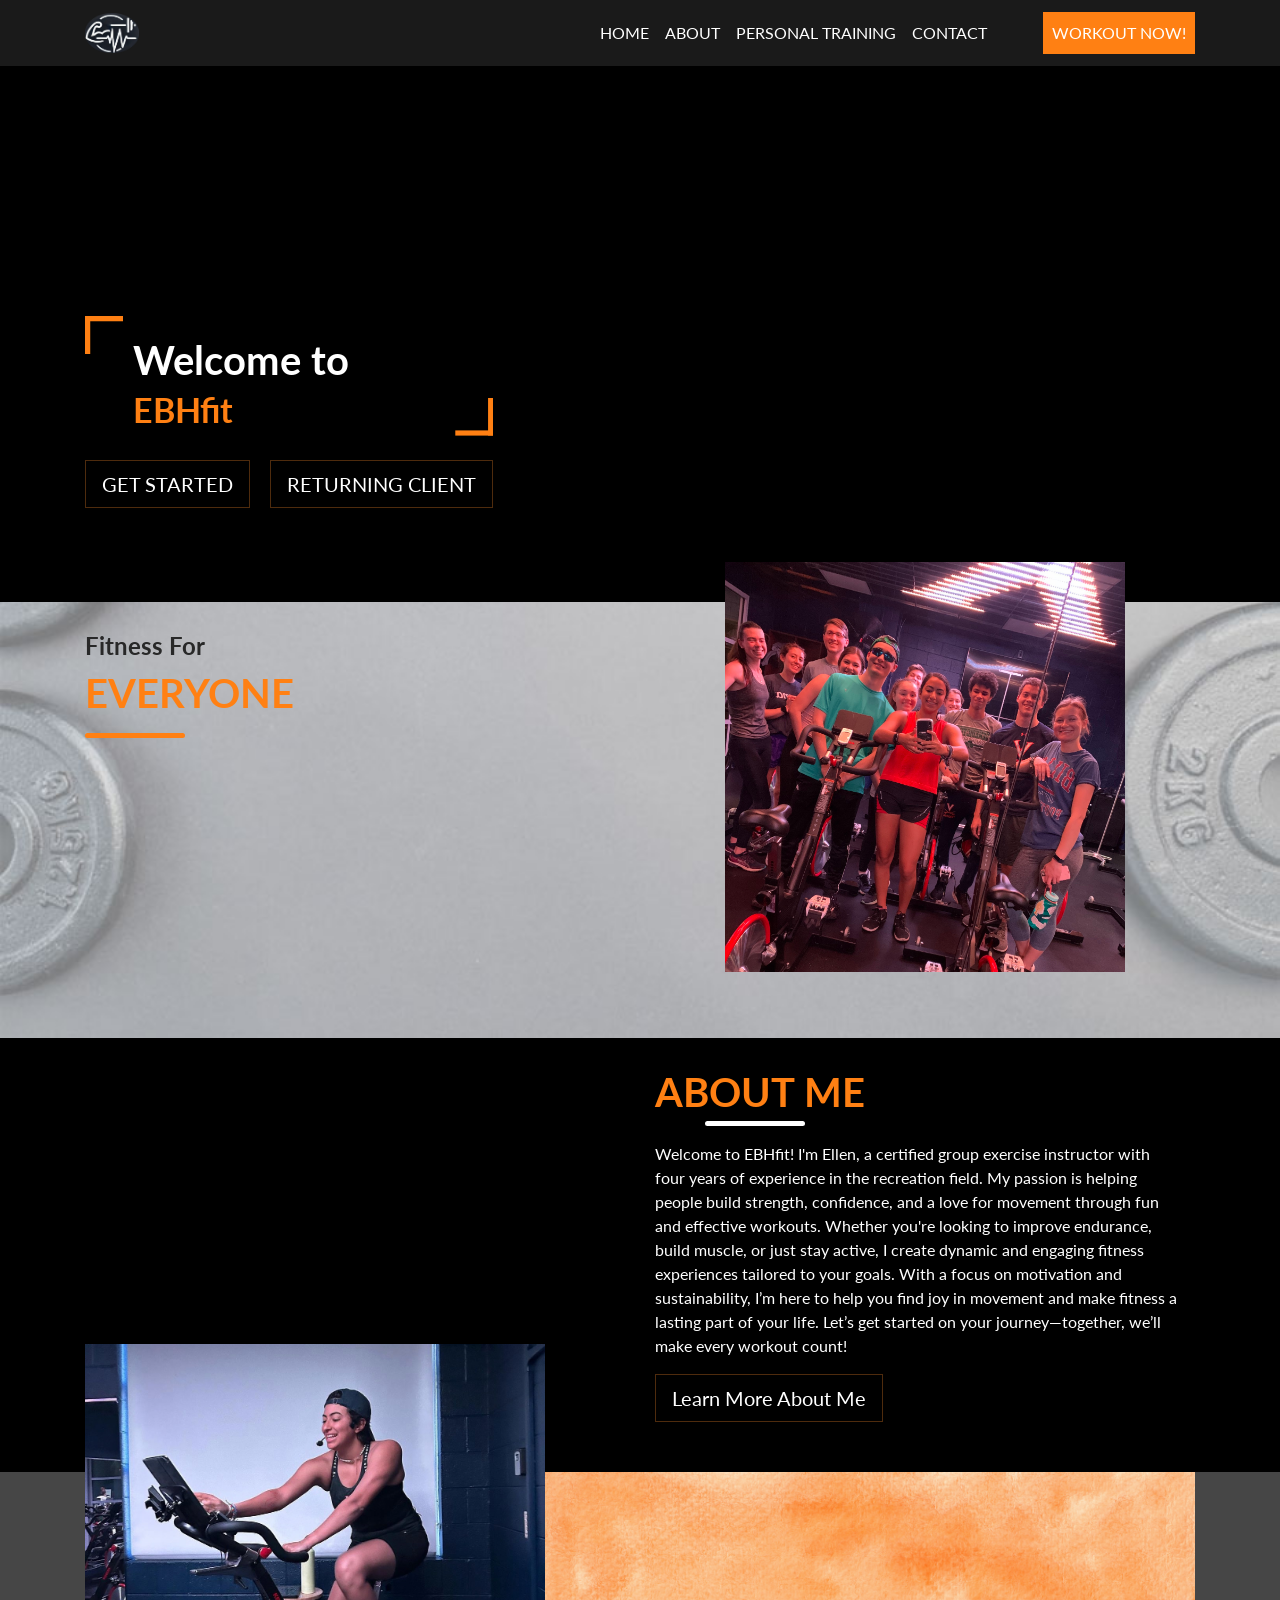
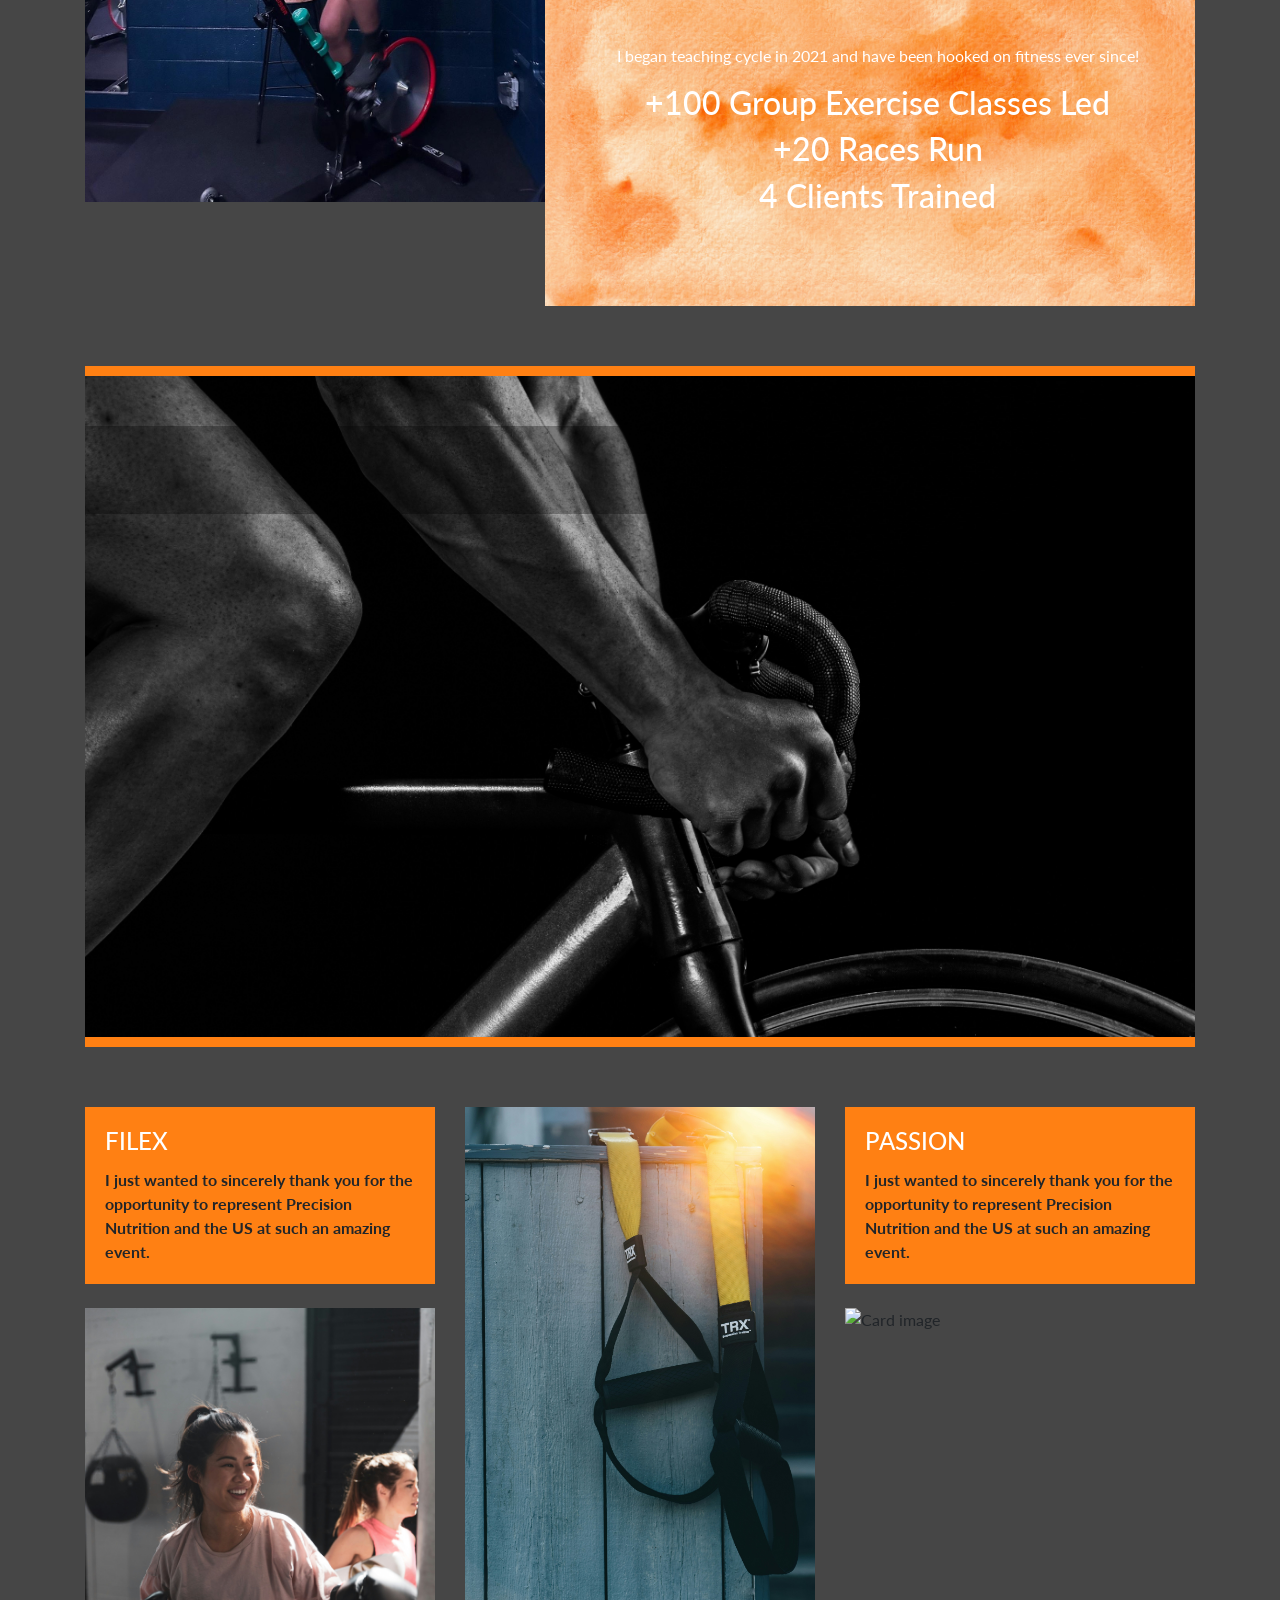
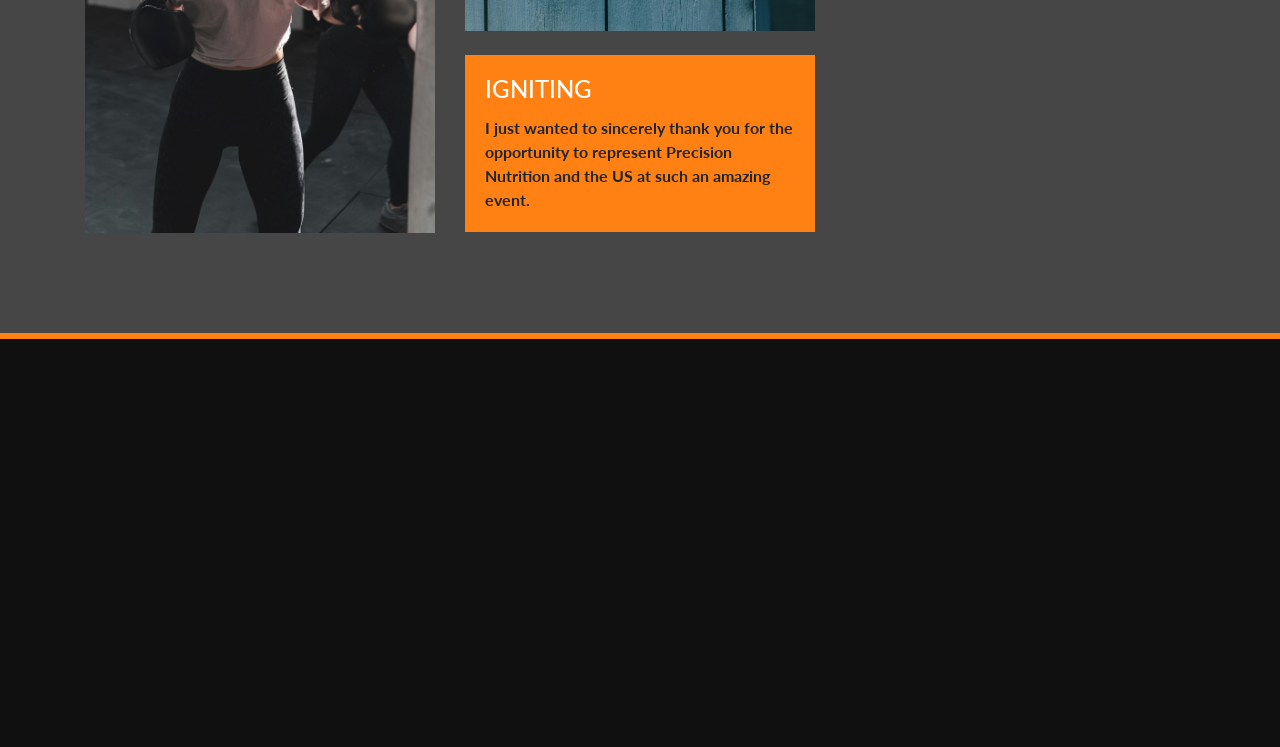
==== commit ddddbb6e: "Update index.html reverted changed back to orig" ====
--- a/index.html
+++ b/index.html
@@ -81,11 +81,11 @@
       <div class="col-md-5 pr-0"><img src="images/cyclePic.jpeg" alt="gym" class="img-fluid wow bounceInLeft" /> </div>
       <div class="col-md-7 pl-0">
         <div class="wow bounceInRight" data-wow-delay=".25s">
-          <div class="card">
-		  <h4 class="card-title">Since 2021</h4>
-            	<p class="card-text">+100 Group Exercise Classes Taught </p> 
-		  <p class="card-text">+20 Races Run </p>
-		  <p class="card-text">4 Clients Trained </p>
+           <div class="card-img-overlay">
+            <p class="card-text">I began teaching cycle in 2021 and have been hooked on fitness ever since! </p> 
+		  <h2> +100 Group Exercise Classes Led</h2>
+		  <h2> +20 Races Run </h2>
+		  <h2> 4 Clients Trained </h2>
           </div>
            <img src="images/orangeblock3.jpg" alt="orange" class="img-fluid" /> </div> 
       </div>
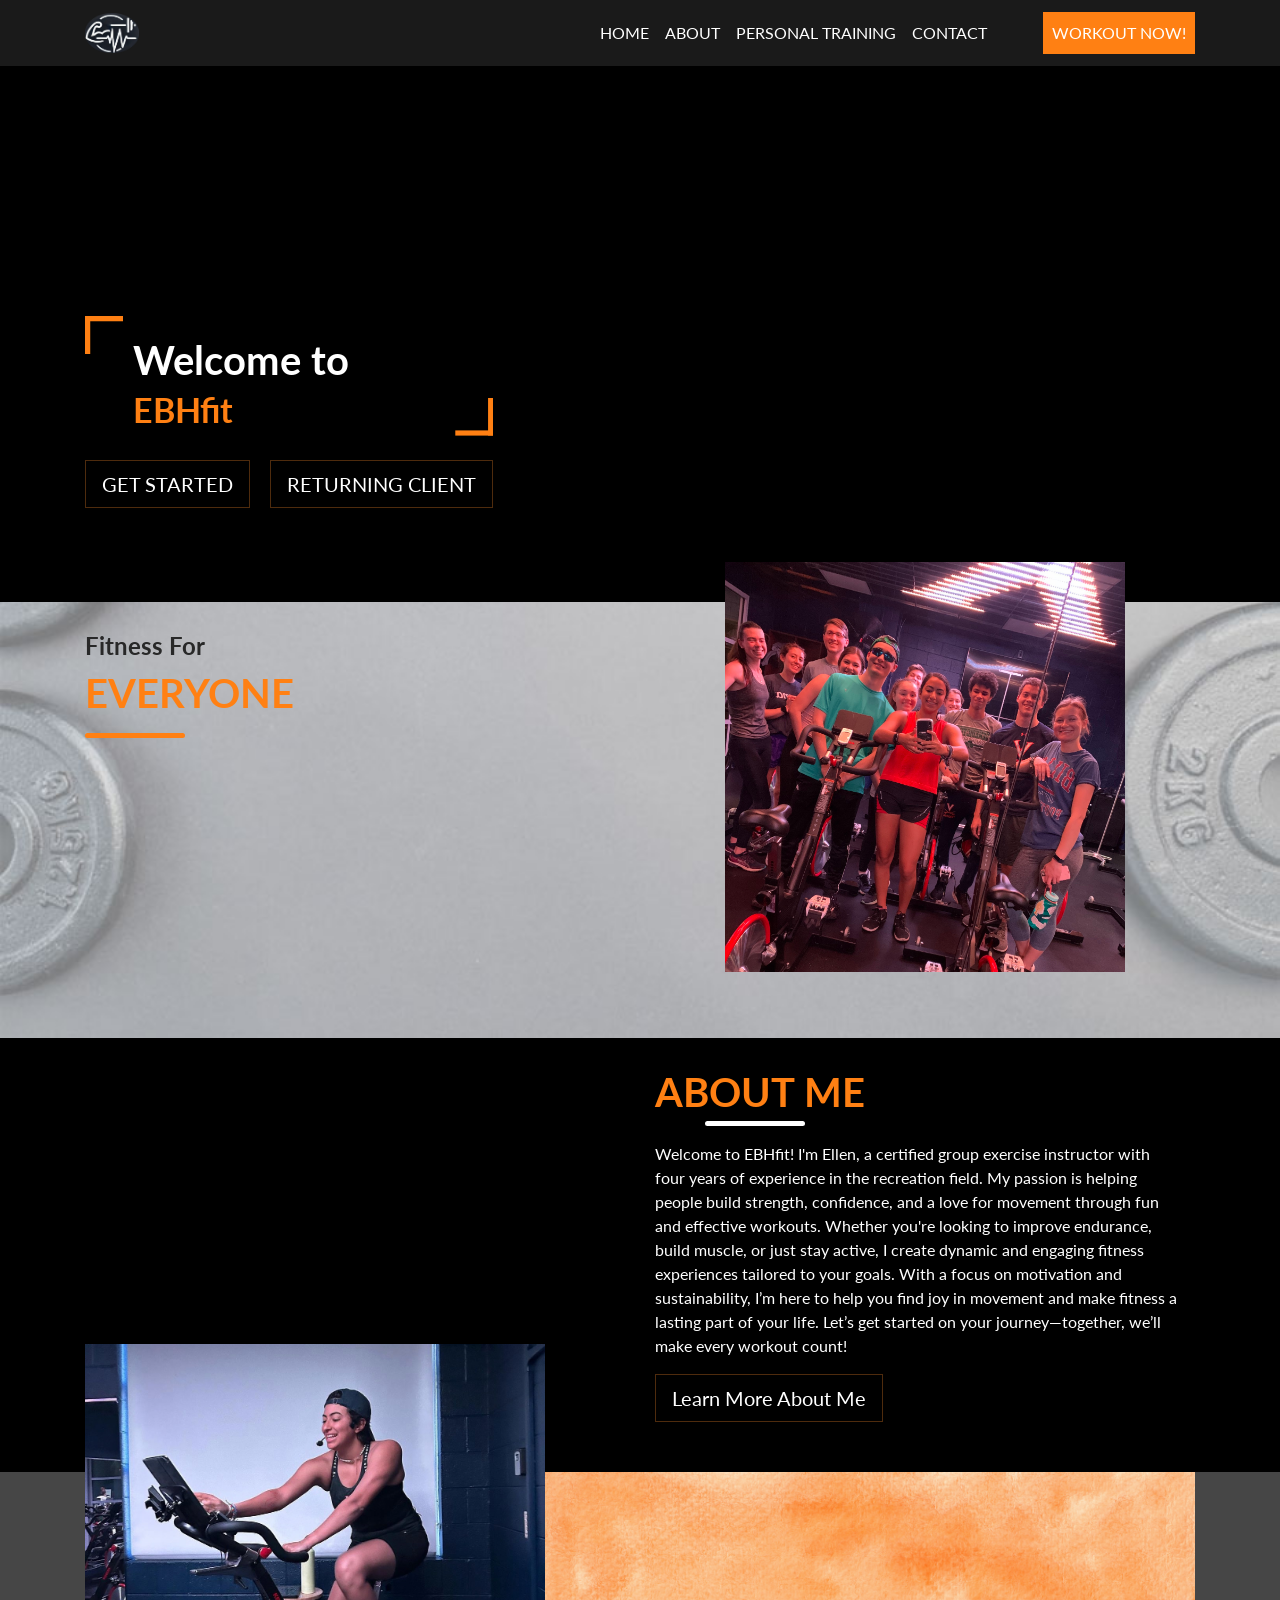
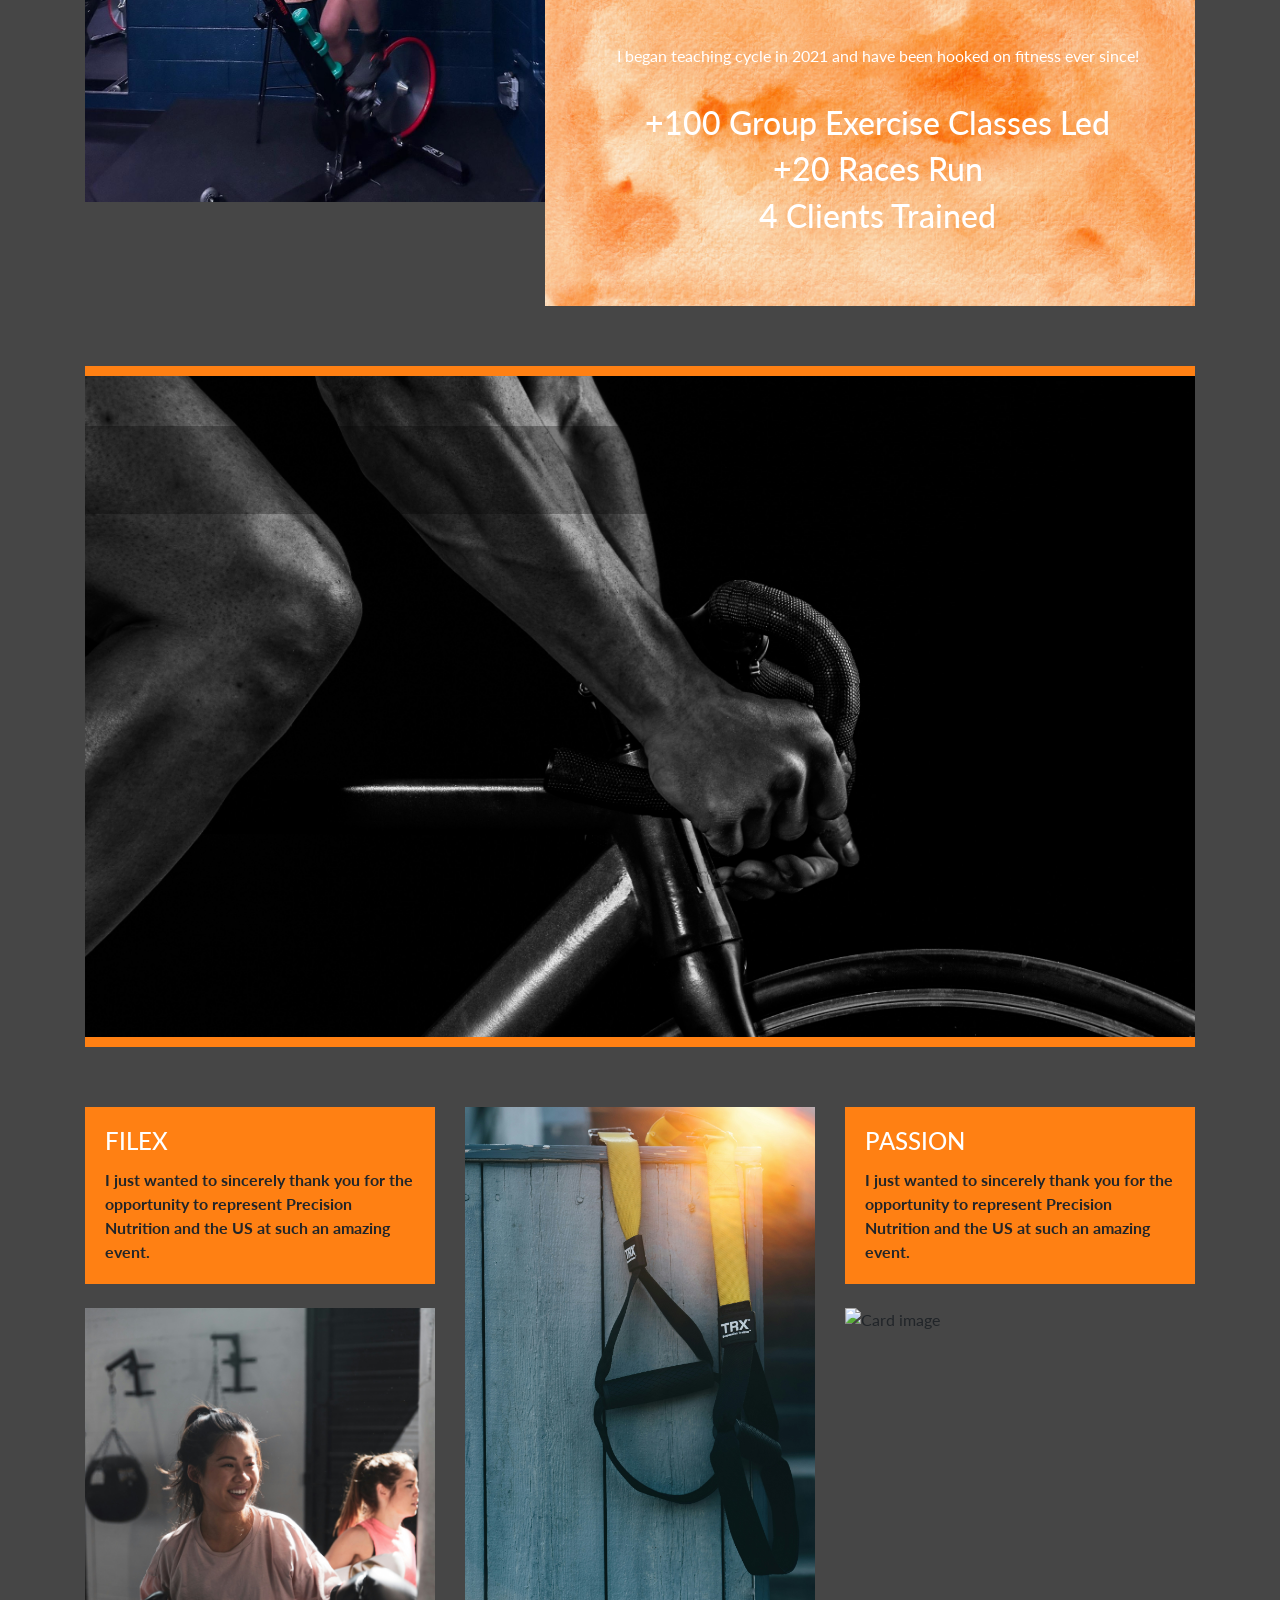
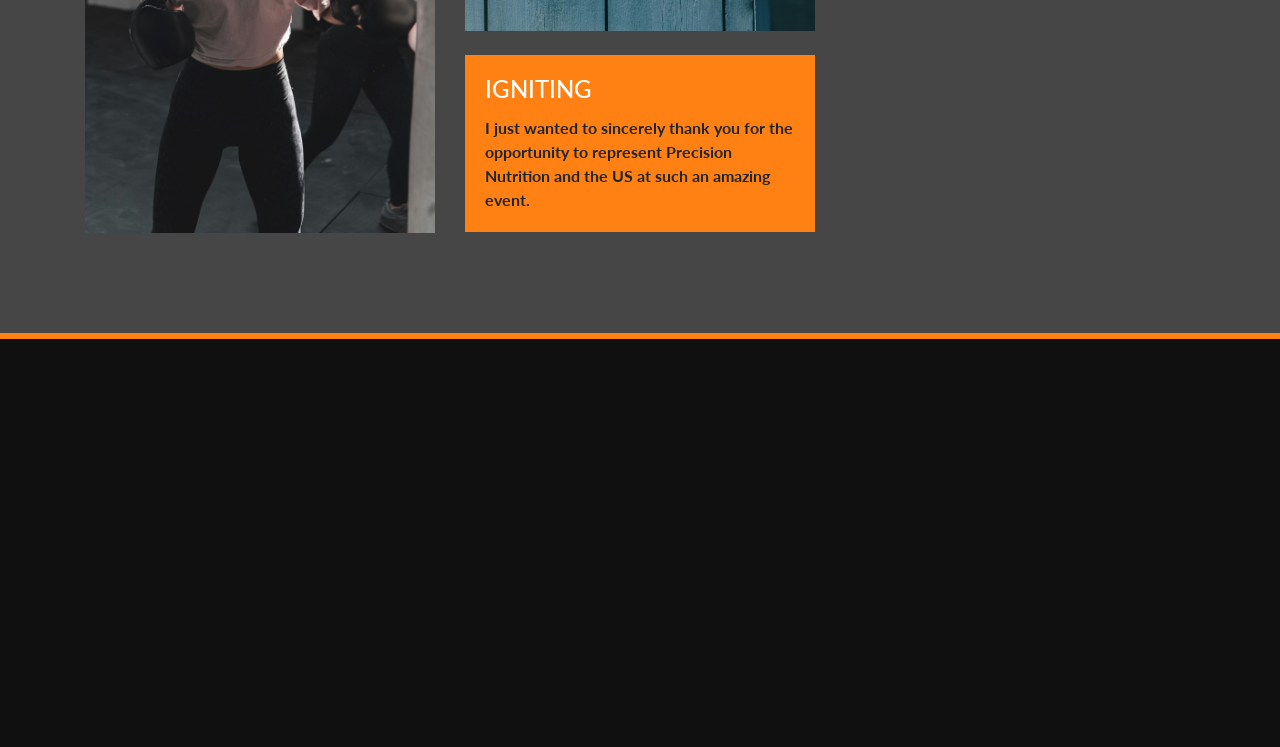
==== commit 7f324bbe: "Update index.html" ====
--- a/index.html
+++ b/index.html
@@ -82,10 +82,15 @@
       <div class="col-md-7 pl-0">
         <div class="wow bounceInRight" data-wow-delay=".25s">
            <div class="card-img-overlay">
-            <p class="card-text">I began teaching cycle in 2021 and have been hooked on fitness ever since! </p> 
-		  <h2> +100 Group Exercise Classes Led</h2>
-		  <h2> +20 Races Run </h2>
-		  <h2> 4 Clients Trained </h2>
+            <p class="card-text">
+                I began teaching cycle in 2021 and have been hooked on fitness ever since!
+              </p>
+              <!-- Wrap h2 elements inside a div to keep them inside the card -->
+              <div class="card-body">
+                <h2>+100 Group Exercise Classes Led</h2>
+                <h2>+20 Races Run</h2>
+                <h2>4 Clients Trained</h2>
+              </div>
           </div>
            <img src="images/orangeblock3.jpg" alt="orange" class="img-fluid" /> </div> 
       </div>
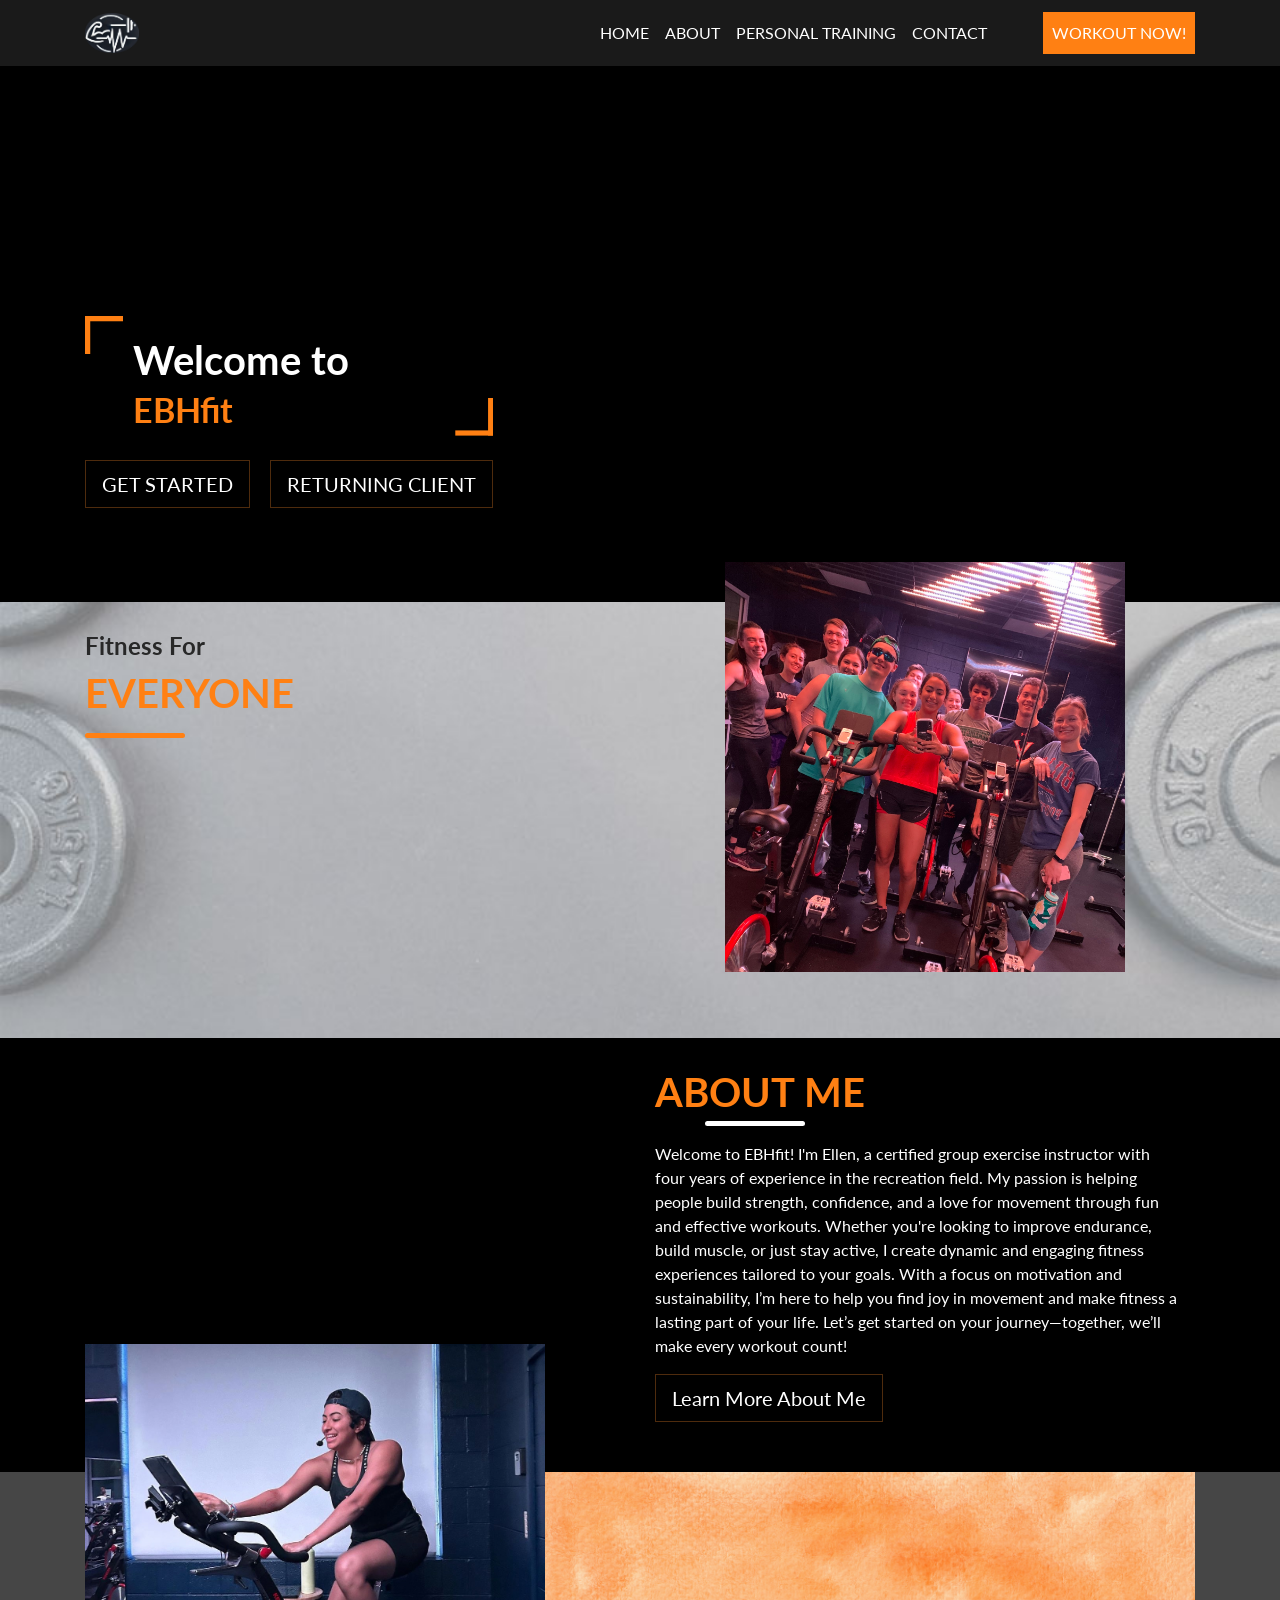
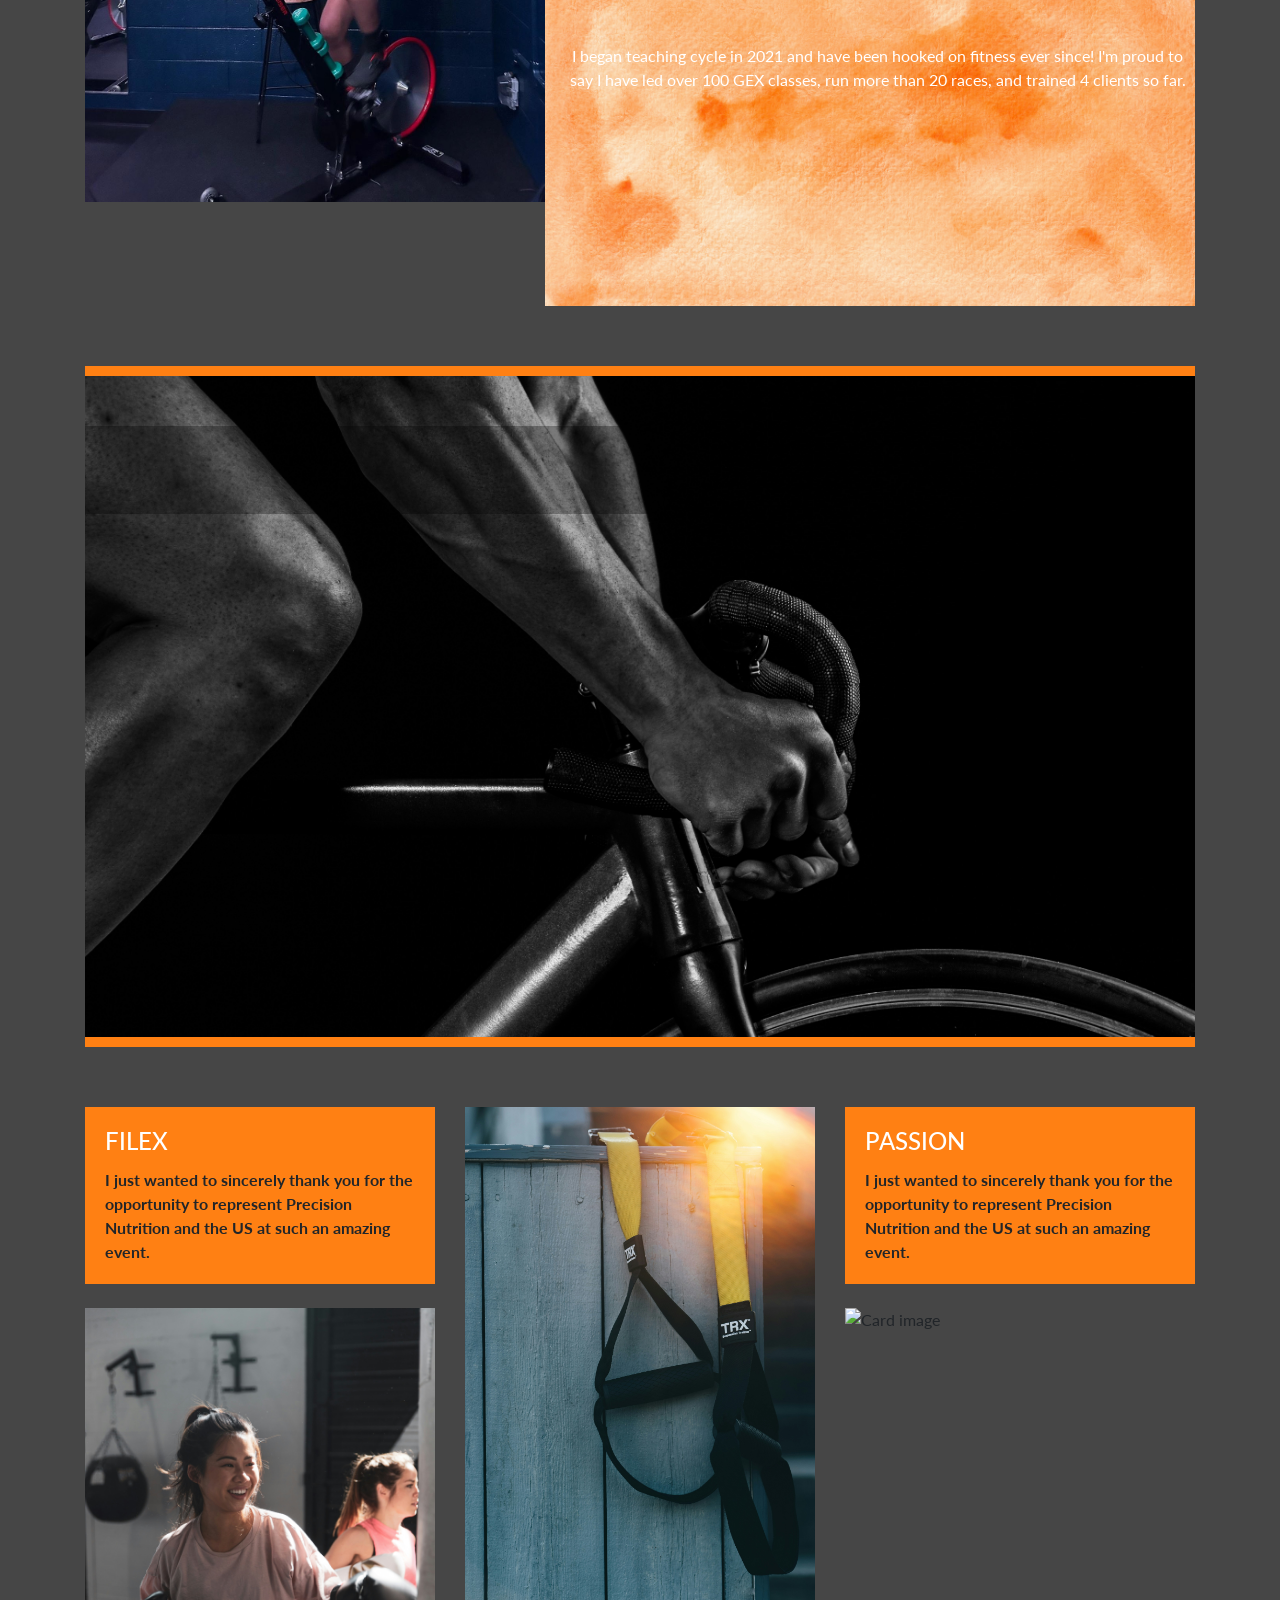
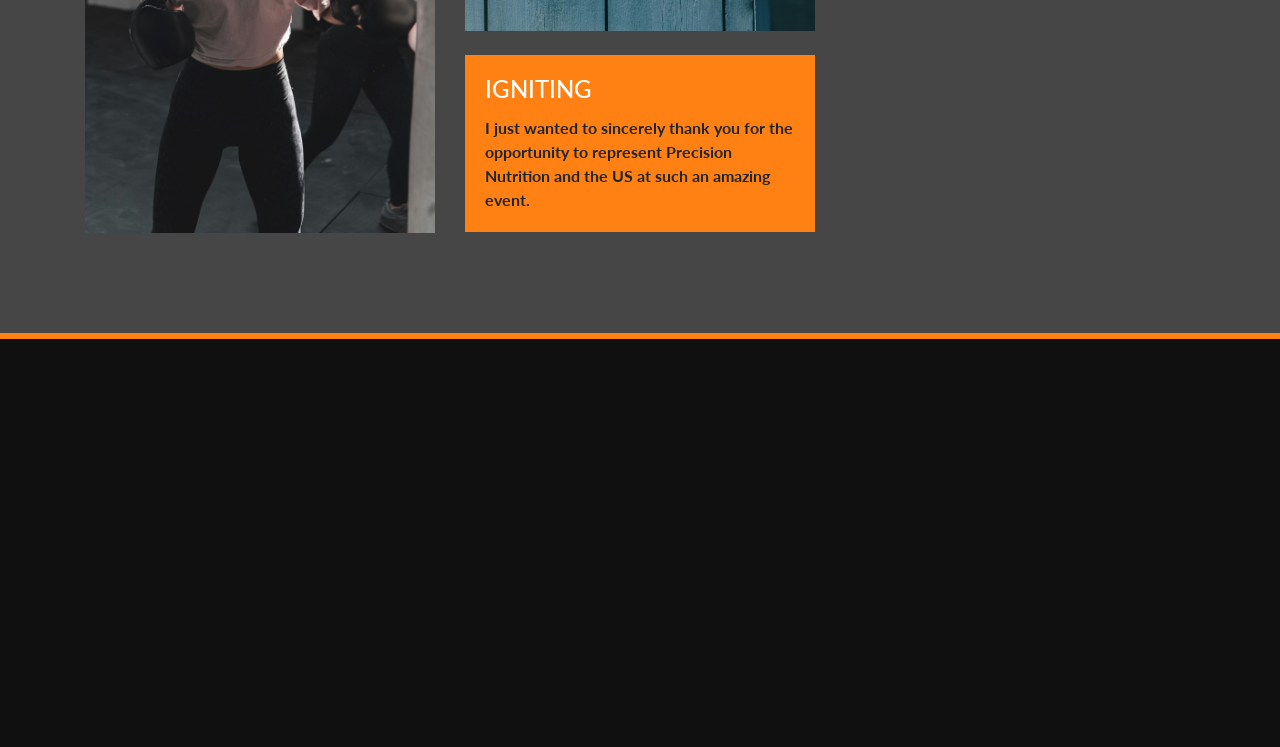
==== commit 55059df4: "Update index.html" ====
--- a/index.html
+++ b/index.html
@@ -83,14 +83,8 @@
         <div class="wow bounceInRight" data-wow-delay=".25s">
            <div class="card-img-overlay">
             <p class="card-text">
-                I began teaching cycle in 2021 and have been hooked on fitness ever since!
+                I began teaching cycle in 2021 and have been hooked on fitness ever since! I'm proud to say I have led over 100 GEX classes, run more than 20 races, and trained 4 clients so far.
               </p>
-              <!-- Wrap h2 elements inside a div to keep them inside the card -->
-              <div class="card-body">
-                <h2>+100 Group Exercise Classes Led</h2>
-                <h2>+20 Races Run</h2>
-                <h2>4 Clients Trained</h2>
-              </div>
           </div>
            <img src="images/orangeblock3.jpg" alt="orange" class="img-fluid" /> </div> 
       </div>
